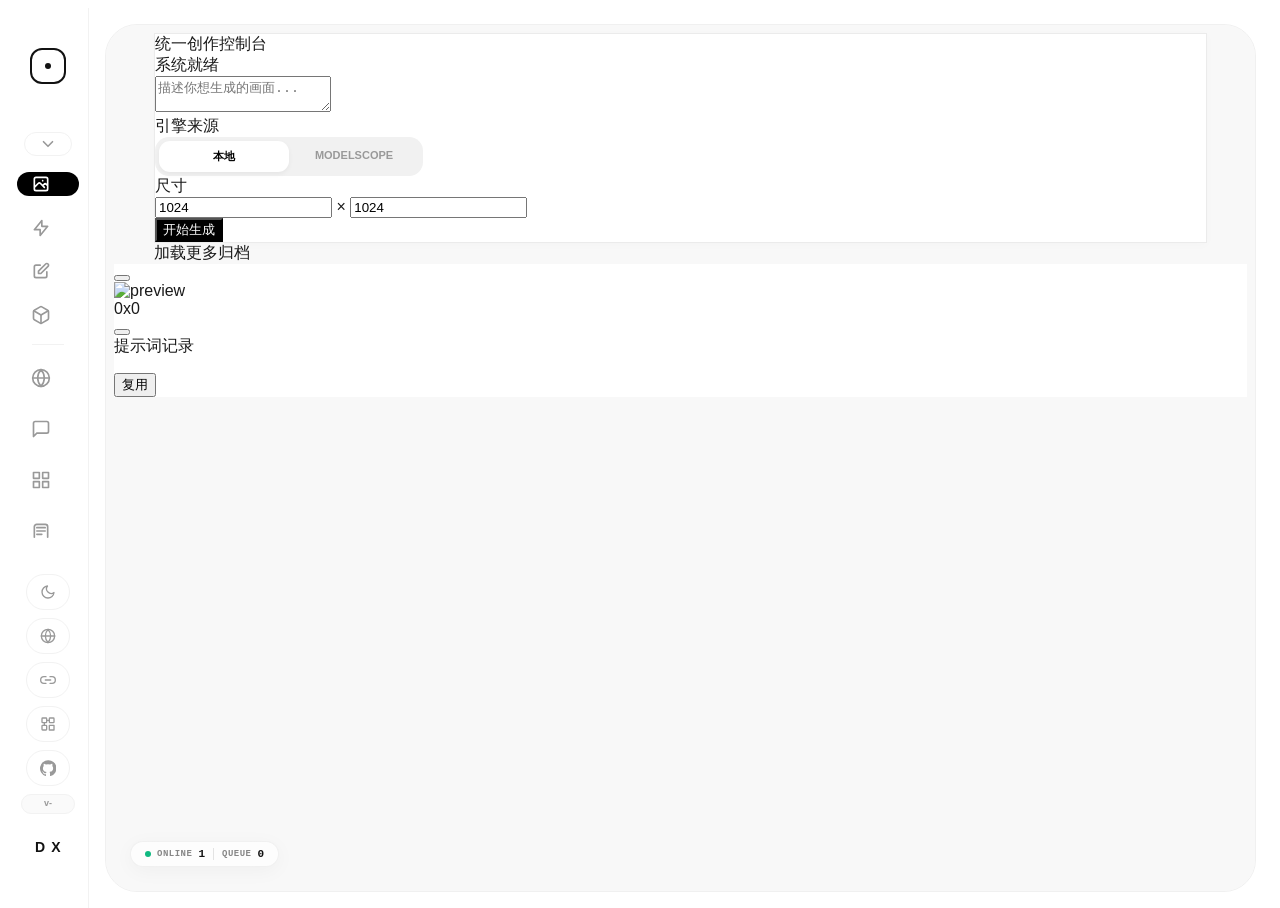
==== static/index.html @ 2bc16783 "fix: restore pkg launcher update merge content" ====
<!DOCTYPE html>
<html lang="zh-CN">

<head>
    <meta charset="UTF-8">
    <meta name="viewport" content="width=device-width, initial-scale=1.0">
    <link rel="icon" href="/static/images/logo.png" type="image/png">
    <title>AI Studio</title>
    <style>
        html.studio-route-booting body {
            visibility: hidden !important;
        }
    </style>
    <script>
        (function(){
            try {
                var theme = localStorage.getItem('studio_theme') || localStorage.getItem('canvas_theme') || 'light';
                if(theme === 'dark') {
                    document.documentElement.classList.add('studio-theme-dark');
                    document.documentElement.classList.add('theme-dark');
                }
                document.documentElement.classList.add('studio-route-booting');
            } catch(e) {}
        })();
    </script>
    <script src="/static/vendor/js/tailwindcss-cdn.js?v=2026.06.04.1779672342"></script>
    <script src="/static/js/theme.js?v=2026.06.04.1780456238"></script>
    <script src="/static/js/i18n.js?v=2026.06.04.1780481181"></script>
    <style>
        @import url('/static/vendor/css/fonts.css?v=2026.06.04.1779672342');

        /* 本地 Tailwind 工具类兜底：CDN 慢/未就绪时也能立刻给图标尺寸，避免首屏左侧栏空白 */
        .w-1\.5 { width: 0.375rem; }
        .h-1\.5 { height: 0.375rem; }
        .w-4 { width: 1rem; }
        .h-4 { height: 1rem; }
        .w-5 { width: 1.25rem; }
        .h-5 { height: 1.25rem; }
        .flex-shrink-0 { flex-shrink: 0; }
        .rounded-full { border-radius: 9999px; }
        .mb-12 { margin-bottom: 3rem; }
        .transition-colors { transition-property: color, background-color, border-color, fill, stroke; transition-duration: 150ms; transition-timing-function: cubic-bezier(0.4, 0, 0.2, 1); }
        .animate-pulse { animation: studio-pulse 2s cubic-bezier(0.4, 0, 0.6, 1) infinite; }
        @keyframes studio-pulse { 0%, 100% { opacity: 1; } 50% { opacity: .5; } }

        :root {
            --accent: #000000;
            --fluid-ease: cubic-bezier(0.3, 0, 0, 1);
            --bg: #ffffff;
            --sidebar-bg: #ffffff;
            --stage-bg: #fcfcfc;
            --border: #f2f2f2;
            --stage-border: #f0f0f0;
            --text: #121212;
            --muted: #999;
            --nav-hover-bg: #fafafa;
            --monitor-bg: rgba(255, 255, 255, 0.7);
            --monitor-border: rgba(0, 0, 0, 0.05);
            --monitor-shadow: rgba(0, 0, 0, 0.04);
            --divider: rgba(0, 0, 0, 0.1);
            --scrollbar: #d8d8d8;
            --scrollbar-hover: #c0c0c0;
            --author-name: #000;
            --social-icon: #ccc;
        }

        html.theme-dark,
        body.theme-dark {
            --bg: #0f141d;
            --sidebar-bg: #0f141d;
            --stage-bg: #111722;
            --border: #242d3b;
            --stage-border: #2a3444;
            --text: #e5e9f0;
            --muted: #8f9aab;
            --nav-hover-bg: #171d29;
            --monitor-bg: rgba(23, 29, 41, 0.82);
            --monitor-border: rgba(255, 255, 255, 0.08);
            --monitor-shadow: rgba(0, 0, 0, 0.3);
            --divider: rgba(255, 255, 255, 0.15);
            --scrollbar: #334155;
            --scrollbar-hover: #475569;
            --author-name: #e5e9f0;
            --social-icon: #64748b;
        }

        /* 极简滚动条 */
        html,
        body {
            overscroll-behavior: auto;
            height: 100%;
            overflow: hidden;
        }

        *::-webkit-scrollbar {
            width: 10px !important;
            height: 10px !important;
            background: transparent !important;
        }

        *::-webkit-scrollbar-track {
            background: transparent !important;
            border: none !important;
        }

        *::-webkit-scrollbar-thumb {
            background-color: var(--scrollbar) !important;
            border: 3px solid transparent !important;
            border-right-width: 3px !important;
            background-clip: padding-box !important;
            border-radius: 10px !important;
            min-height: 36px;
        }

        *::-webkit-scrollbar-thumb:hover {
            background-color: var(--scrollbar-hover) !important;
        }

        *::-webkit-scrollbar-corner {
            background: transparent !important;
        }

        * {
            scrollbar-width: thin !important;
            scrollbar-color: var(--scrollbar) transparent !important;
        }

        body {
            background: var(--bg);
            font-family: 'Space Grotesk', sans-serif;
            overflow: hidden;
            height: 100vh;
            color: var(--text);
            transition: background 0.3s, color 0.3s;
        }

        .app-shell {
            display: flex;
            width: 100%;
            height: 100vh;
            background: var(--bg);
            position: relative;
            transition: background 0.3s;
        }

        /* 侧边栏 */
        .sidebar {
            width: 80px;
            min-width: 80px;
            background: var(--sidebar-bg);
            display: flex;
            flex-direction: column;
            align-items: center;
            border-right: 1px solid var(--border);
            padding: 40px 0;
            transition: width 0.5s var(--fluid-ease) 0.5s, background 0.3s, border-color 0.3s;
            z-index: 50;
            overflow: hidden;
        }

        .sidebar:hover {
            width: 220px;
            transition-delay: 0s;
        }

        /* 首次加载时与 iframe 的 0.5s 淡入同步播放，避免侧栏"焊死"在原地造成视觉断层 */
        @keyframes sidebar-enter {
            from { opacity: 0; transform: translateX(-6px); }
            to { opacity: 1; transform: translateX(0); }
        }
        html:not(.studio-route-booting) .sidebar {
            animation: sidebar-enter 0.5s var(--fluid-ease);
        }

        .logo-ring {
            width: 36px;
            height: 36px;
            border: 2px solid var(--text);
            border-radius: 12px;
            background: transparent;
            padding: 0;
            color: var(--text);
            display: flex;
            align-items: center;
            justify-content: center;
            cursor: pointer;
            flex-shrink: 0;
            /* 仅保留 hover 真正会用到的属性过渡，避免 transition: all 因首屏属性补齐被意外触发 */
            transition: transform 0.6s var(--fluid-ease) 0.5s, border-radius 0.6s var(--fluid-ease) 0.5s, border-color 0.3s, background-color .18s, box-shadow .2s;
        }

        .sidebar:hover .logo-ring {
            transform: rotate(90deg);
            border-radius: 50%;
            transition-delay: 0s;
        }

        .logo-ring:hover,
        .logo-ring:focus-visible {
            background: var(--nav-hover-bg);
            border-color: var(--text);
            box-shadow: 0 0 0 4px rgba(148, 163, 184, .16), 0 10px 24px rgba(15, 23, 42, .08);
            outline: none;
        }

        .logo-ring:hover #logo-dot,
        .logo-ring:focus-visible #logo-dot {
            transform: scale(1.8);
        }

        .logo-ring:active {
            transform: scale(.94);
            transition-delay: 0s;
        }

        .sidebar:hover .logo-ring:active {
            transform: rotate(90deg) scale(.94);
        }

        #logo-dot {
            transition: transform .16s ease, background-color .16s ease, box-shadow .16s ease;
        }

        /* 导航项 */
        .nav-item {
            position: relative;
            width: 48px;
            height: 48px;
            margin: 10px 0;
            display: flex;
            align-items: center;
            justify-content: flex-start;
            border-radius: 18px;
            cursor: pointer;
            /* 只对 width 做带延迟的过渡（侧栏悬停展开效果）；background/color 不参与过渡，避免 active 切换时底色"流动" */
            transition: width 0.3s var(--fluid-ease) 0.5s;
            color: var(--muted);
            overflow: hidden;
            padding-left: 14px;
        }

        .sidebar:hover .nav-item {
            width: 190px;
            transition-delay: 0s;
        }

        .nav-item:hover {
            background: var(--nav-hover-bg);
            color: var(--text);
        }

        .nav-item.active {
            background: var(--accent);
            color: #fff;
        }

        html.theme-dark .nav-item.active,
        body.theme-dark .nav-item.active {
            background: #f1f5f9;
            color: #0f172a;
        }

        .nav-text {
            opacity: 0;
            margin-left: 16px;
            font-weight: 600;
            font-size: 14px;
            white-space: nowrap;
            transition: opacity 0.3s 0.5s;
        }

        .sidebar:hover .nav-text {
            opacity: 1;
            transition-delay: 0.1s;
        }

        .nav-fold-toggle {
            position: relative;
            width: 48px;
            height: 36px;
            margin: 0 0 6px;
            padding-left: 14px;
            border: 1px solid var(--border);
            border-radius: 16px;
            background: transparent;
            color: var(--muted);
            display: flex;
            align-items: center;
            justify-content: flex-start;
            cursor: pointer;
            overflow: hidden;
            transition: width 0.3s var(--fluid-ease) 0.5s, background-color 0.2s, color 0.2s, border-color 0.2s;
        }

        .sidebar:hover .nav-fold-toggle {
            width: 190px;
            transition-delay: 0s;
        }

        .nav-fold-toggle:hover {
            background: var(--nav-hover-bg);
            color: var(--text);
            border-color: var(--stage-border);
        }

        .nav-fold-icon {
            width: 18px;
            height: 18px;
            flex: 0 0 auto;
            transition: transform 0.25s var(--fluid-ease);
        }

        .nav-fold-toggle[aria-expanded="false"] .nav-fold-icon {
            transform: rotate(-90deg);
        }

        .nav-fold-group {
            width: 100%;
            max-height: 282px;
            opacity: 1;
            overflow: hidden;
            display: flex;
            flex-direction: column;
            align-items: center;
            transition: max-height 0.3s var(--fluid-ease), opacity 0.2s ease;
        }

        .nav-fold-group.is-collapsed {
            max-height: 0;
            opacity: 0;
            pointer-events: none;
        }

        .sidebar nav {
            width: 100%;
            min-height: 0;
            flex: 1 1 auto;
            overflow-y: auto;
            overflow-x: hidden;
            display: flex;
            flex-direction: column;
            align-items: center;
            padding: 0 0 6px;
            scrollbar-width: thin;
            scrollbar-color: rgba(148, 163, 184, .34) transparent;
        }

        .sidebar nav::-webkit-scrollbar { width: 4px; }
        .sidebar nav::-webkit-scrollbar-track { background: transparent; }
        .sidebar nav::-webkit-scrollbar-thumb {
            background: rgba(148, 163, 184, .34);
            border-radius: 999px;
        }

        /* 主舞台区 */
        .stage {
            flex: 1;
            background: var(--stage-bg);
            margin: 16px;
            border-radius: 32px;
            overflow: hidden;
            border: 1px solid var(--stage-border);
            position: relative;
            transition: background 0.3s, border-color 0.3s;
        }

        iframe {
            position: absolute;
            inset: 0;
            width: 100%;
            height: 100%;
            border: none;
            opacity: 0;
            transform: scale(1.02);
            filter: blur(4px);
            transition: all 0.5s var(--fluid-ease);
            pointer-events: none;
        }

        iframe.active {
            opacity: 1;
            transform: scale(1);
            filter: blur(0);
            pointer-events: auto;
        }

        /* 左下角监视器 */
        .nano-monitor {
            position: absolute;
            bottom: 24px;
            left: 24px;
            z-index: 100;
            display: flex;
            align-items: center;
            gap: 8px;
            background: var(--monitor-bg);
            backdrop-filter: blur(12px);
            padding: 6px 14px;
            border-radius: 16px;
            border: 1px solid var(--monitor-border);
            box-shadow: 0 4px 20px var(--monitor-shadow);
            font-family: monospace;
            transition: all 0.4s var(--fluid-ease);
        }

        .nano-monitor.is-busy {
            background: #000;
            color: #fff;
            border-color: rgba(255, 255, 255, 0.1);
            box-shadow: 0 8px 30px rgba(0, 0, 0, 0.2);
        }

        .stat-group {
            display: flex;
            align-items: center;
            gap: 6px;
            font-size: 11px;
            font-weight: 700;
            color: var(--text);
        }

        .nano-monitor.is-busy .stat-group {
            color: #fff;
        }

        .divider {
            width: 1px;
            height: 12px;
            background: var(--divider);
        }

        .is-busy .divider {
            background: rgba(255, 255, 255, 0.2);
        }

        .pulse-dot {
            width: 6px;
            height: 6px;
            border-radius: 50%;
            background: #10b981;
        }

        .spinner-nano {
            width: 10px;
            height: 10px;
            border: 2px solid rgba(255, 255, 255, 0.2);
            border-top-color: #fff;
            border-radius: 50%;
            animation: spin 0.8s linear infinite;
            display: none;
        }

        .is-busy .spinner-nano { display: block; }
        .is-busy .pulse-dot { display: none; }

        @keyframes spin {
            to { transform: rotate(360deg); }
        }

        .label-nano {
            text-transform: uppercase;
            letter-spacing: 0.5px;
            opacity: 0.5;
            font-size: 9px;
        }

        /* 作者组件 */
        .author-box {
            width: 100%;
            height: 60px;
            position: relative;
            display: flex;
            align-items: center;
            justify-content: center;
            overflow: hidden;
        }

        .dx-letter {
            position: absolute;
            font-size: 14px;
            font-weight: 800;
            color: var(--text);
            /* 只过渡 hover 时真正改的 transform/opacity，避免 all 触发延迟 */
            transition: transform 0.5s var(--fluid-ease) 0.4s, opacity 0.5s var(--fluid-ease) 0.4s;
            z-index: 10;
        }

        .letter-d { transform: translateX(-8px); }
        .letter-x { transform: translateX(8px); }

        .sidebar:hover .letter-d {
            transform: translateX(-120px);
            opacity: 0;
            transition-delay: 0s;
        }

        .sidebar:hover .letter-x {
            transform: translateX(120px);
            opacity: 0;
            transition-delay: 0s;
        }

        .author-content-wrap {
            display: flex;
            flex-direction: column;
            align-items: center;
            opacity: 0;
            transform: scale(0.9);
            transition: all 0.4s var(--fluid-ease) 0s;
            pointer-events: none;
        }

        .sidebar:hover .author-content-wrap {
            opacity: 1;
            transform: scale(1);
            transition-delay: 0.2s;
            pointer-events: auto;
        }

        .author-name-lite {
            font-size: 12px;
            font-weight: 700;
            margin-bottom: 8px;
            color: var(--author-name);
        }

        .social-row-lite { display: flex; gap: 12px; }

        .social-icon-lite {
            color: var(--social-icon);
            transition: color 0.2s, transform 0.2s;
        }

        .social-icon-lite:hover {
            color: var(--text);
            transform: translateY(-1px);
        }

        .side-actions {
            margin-top:12px;
            margin-bottom:12px;
            display:flex;
            flex-direction:column;
            align-items:center;
            gap:8px;
            width:100%;
            flex:0 0 auto;
        }

        .side-pill {
            width:44px;
            height:36px;
            border-radius:999px;
            background: transparent;
            border: 1px solid var(--border);
            color: var(--muted);
            display: flex;
            align-items: center;
            justify-content: center;
            cursor: pointer;
            /* 只过渡 hover/激活会改的属性，避免 all 触发延迟 */
            transition: width 0.3s var(--fluid-ease) 0.5s, gap 0.3s var(--fluid-ease) 0.5s, background-color 0.2s, color 0.2s, border-color 0.2s;
            flex-shrink: 0;
            overflow:hidden;
            gap:8px;
            position:relative;
        }

        .sidebar:hover .side-pill {
            width: 170px;
            transition-delay: 0s;
        }

        .side-pill:hover {
            background: var(--nav-hover-bg);
            color: var(--text);
            border-color: var(--stage-border);
        }

        .side-pill.active {
            background: var(--text);
            color: var(--bg);
            border-color: var(--text);
        }

        .side-pill.update-available {
            border-color:#22c55e;
            color:#16a34a;
            overflow:visible;
        }

        html.theme-dark .side-pill.update-available,
        body.theme-dark .side-pill.update-available {
            border-color:#86efac;
            color:#86efac;
        }

        .side-pill.update-available::after {
            content:"NEW";
            position:absolute;
            top:-7px;
            right:-9px;
            min-width:28px;
            height:16px;
            padding:0 5px;
            border-radius:999px;
            background:#22c55e;
            display:flex;
            align-items:center;
            justify-content:center;
            color:#fff;
            font-size:9px;
            font-weight:900;
            letter-spacing:.02em;
            box-shadow:0 6px 16px rgba(34,197,94,.28), 0 0 0 3px rgba(34,197,94,.12);
            pointer-events:none;
        }

        html.theme-dark .side-pill.update-available::after,
        body.theme-dark .side-pill.update-available::after {
            background:#4ade80;
            color:#052e16;
            box-shadow:0 6px 16px rgba(74,222,128,.22), 0 0 0 3px rgba(74,222,128,.12);
        }

        .side-pill svg { width: 16px; height: 16px; flex:0 0 auto; }
        .side-pill-text {
            opacity:0;
            max-width:0;
            font-size:12px;
            font-weight:800;
            letter-spacing:.02em;
            white-space:nowrap;
            overflow:hidden;
            transition: opacity 0.3s 0.5s, max-width 0.3s var(--fluid-ease) 0.5s;
        }
        .sidebar:hover .side-pill-text {
            opacity:1;
            max-width:120px;
            transition-delay:.15s;
        }
        /* 折叠态去除 gap，避免图标被推偏 */
        .side-pill { gap:0; }
        .sidebar:hover .side-pill { gap:8px; }

        .project-version-badge {
            width:44px;
            min-height:18px;
            padding:0 4px;
            border-radius:999px;
            border:1px solid var(--border);
            background:var(--nav-hover-bg);
            color:var(--muted);
            display:flex;
            align-items:center;
            justify-content:center;
            font-size:9px;
            font-weight:800;
            line-height:1;
            white-space:nowrap;
            overflow:hidden;
            cursor:pointer;
            transition:width 0.3s var(--fluid-ease) 0.5s, color .2s, border-color .2s, background-color .2s;
        }
        .project-version-badge:hover { color:var(--text); border-color:var(--accent, #6366f1); }
        .project-version-badge.checking { opacity:.6; animation:badge-pulse 1s ease-in-out infinite; }
        @keyframes badge-pulse { 0%,100%{opacity:.5;} 50%{opacity:1;} }

        .sidebar:hover .project-version-badge {
            width:170px;
            transition-delay:0s;
        }

        .project-version-full { display:none; }
        .sidebar:hover .project-version-compact { display:none; }
        .sidebar:hover .project-version-full { display:inline; }

        .update-now-btn {
            display:none;
            width:56px;
            min-height:24px;
            padding:0 7px;
            border-radius:999px;
            border:1px solid rgba(34,197,94,.35);
            background:rgba(34,197,94,.1);
            color:#16a34a;
            align-items:center;
            justify-content:center;
            gap:5px;
            font-size:9px;
            font-weight:900;
            overflow:hidden;
            transition:width 0.3s var(--fluid-ease) 0.5s, background-color .2s, color .2s, border-color .2s;
        }
        .update-now-btn.show { display:flex; }
        .sidebar:hover .update-now-btn { width:170px; transition-delay:0s; }
        .update-now-btn:hover { background:#16a34a; color:#fff; border-color:#16a34a; }
        .update-now-btn[disabled] { opacity:.7; cursor:wait; }
        .update-now-btn svg { display:none; width:14px; height:14px; flex:0 0 auto; }
        .sidebar:hover .update-now-btn svg { display:block; }
        .update-now-text {
            opacity:1;
            max-width:42px;
            white-space:nowrap;
            overflow:hidden;
            transition: opacity 0.3s 0.5s, max-width 0.3s var(--fluid-ease) 0.5s;
        }
        .update-action-prefix { display:none; }
        .update-version-full { display:none; }
        .sidebar:hover .update-version-compact { display:none; }
        .sidebar:hover .update-version-full { display:inline; }
        .sidebar:hover .update-action-prefix { display:inline; }
        .sidebar:hover .update-now-text { max-width:130px; transition-delay:.15s; }
        .update-now-btn.show + .project-version-badge { display:none; }
        html.theme-dark .update-now-btn,
        body.theme-dark .update-now-btn {
            border-color:rgba(134,239,172,.42);
            background:rgba(74,222,128,.12);
            color:#86efac;
        }
        html.theme-dark .update-now-btn:hover,
        body.theme-dark .update-now-btn:hover {
            background:#86efac;
            border-color:#86efac;
            color:#052e16;
        }

        @media (max-height: 760px) {
            .sidebar { padding: 18px 0 14px; }
            .logo-ring { margin-bottom: 16px !important; }
            .nav-item {
                height: 42px;
                margin: 5px 0;
                border-radius: 15px;
            }
            .nav-fold-toggle {
                height: 32px;
                margin-bottom: 4px;
                border-radius: 14px;
            }
            .nav-fold-group { max-height: 282px; }
            .side-actions {
                margin-top:8px;
                margin-bottom:0;
                gap:5px;
                padding-top:8px;
                border-top:1px solid var(--border);
            }
            .side-pill {
                height:30px;
                width:40px;
            }
            .project-version-badge { width:40px; min-height:16px; font-size:8px; }
            .update-now-btn.show { min-height:22px; width:48px; }
            .author-box { display:none; }
        }

        @media (max-height: 660px) {
            .sidebar { padding: 12px 0; }
            .logo-ring {
                width:32px;
                height:32px;
                border-radius:10px;
                margin-bottom:10px !important;
            }
            .nav-item {
                height:38px;
                margin:3px 0;
                border-radius:14px;
            }
            .nav-fold-toggle { height:30px; }
            .nav-fold-group { max-height: 252px; }
            .side-actions {
                gap:4px;
                padding-top:6px;
            }
            .side-pill {
                height:30px;
                width:38px;
            }
            .side-pill svg { width:15px; height:15px; }
            .project-version-badge,
            .update-now-btn.show { display:none; }
        }

        .studio-modal[hidden] {
            display:none !important;
        }

        .studio-modal {
            position:fixed;
            inset:0;
            z-index:500;
            display:flex;
            align-items:center;
            justify-content:center;
            padding:24px;
            background:rgba(15,23,42,.38);
            backdrop-filter:blur(10px);
        }

        .studio-modal-panel {
            width:min(560px, 100%);
            max-height:min(760px, calc(100vh - 48px));
            display:flex;
            flex-direction:column;
            overflow:hidden;
            border-radius:8px;
            border:1px solid rgba(15,23,42,.1);
            background:#fff;
            color:#111827;
            box-shadow:0 24px 70px rgba(15,23,42,.24);
        }

        .studio-modal-head {
            display:flex;
            align-items:flex-start;
            justify-content:space-between;
            gap:16px;
            padding:20px 20px 14px;
            border-bottom:1px solid #eef2f7;
        }

        .studio-modal-kicker {
            font-size:11px;
            font-weight:900;
            letter-spacing:.08em;
            color:#16a34a;
            text-transform:uppercase;
            margin-bottom:6px;
        }

        .studio-modal-title {
            font-size:20px;
            line-height:1.25;
            font-weight:900;
            margin:0;
            letter-spacing:0;
        }

        .studio-modal-close {
            width:32px;
            height:32px;
            border-radius:8px;
            border:1px solid #e5e7eb;
            background:#fff;
            color:#64748b;
            display:flex;
            align-items:center;
            justify-content:center;
            cursor:pointer;
            flex:0 0 auto;
        }

        .studio-modal-close:hover {
            color:#111827;
            border-color:#cbd5e1;
            background:#f8fafc;
        }

        .studio-modal-body {
            padding:18px 20px;
            overflow:auto;
        }

        .studio-modal-copy {
            margin:0 0 14px;
            color:#475569;
            font-size:13px;
            line-height:1.7;
        }

        .update-modal-summary {
            display:flex;
            align-items:flex-start;
            gap:10px;
            margin-top:16px;
            padding:12px;
            border:1px solid #e5e7eb;
            border-radius:8px;
            background:#f8fafc;
            color:#334155;
            font-size:12px;
            line-height:1.55;
        }

        .update-modal-summary strong {
            display:block;
            color:#111827;
            margin-bottom:2px;
            font-size:12px;
        }

        .update-modal-dot {
            width:9px;
            height:9px;
            margin-top:4px;
            border-radius:99px;
            background:#94a3b8;
            flex:0 0 auto;
        }

        .update-modal-summary.ok .update-modal-dot { background:#22c55e; }
        .update-modal-summary.warn .update-modal-dot { background:#f59e0b; }
        .update-modal-summary.fail .update-modal-dot { background:#ef4444; }

        /* 更新弹窗：双卡片需要更宽的面板，避免左右布局被裁剪 */
        #project-update-modal .studio-modal-panel { width:min(880px, 100%); max-height:min(840px, calc(100vh - 48px)); }
        .update-source-list { display:grid; grid-template-columns:1fr 1fr; gap:12px; margin-top:14px; align-items:stretch; }
        @media (max-width: 720px) { .update-source-list { grid-template-columns:1fr; } }
        .update-source-card { width:100%; min-width:0; border:1px solid #e5e7eb; border-radius:10px; background:#fff; color:#111827; text-align:left; padding:12px; display:flex; flex-direction:column; gap:10px; cursor:pointer; transition:border-color .16s ease, box-shadow .16s ease, transform .16s ease, background .16s ease; }
        .update-source-card:hover { transform:translateY(-1px); border-color:#cbd5e1; box-shadow:0 12px 28px rgba(15,23,42,.08); }
        .update-source-card.active { border-color:#16a34a; box-shadow:0 0 0 2px rgba(22,163,74,.20); background:#f0fdf4; }
        .update-source-head { display:flex; align-items:center; justify-content:space-between; gap:10px; }
        .update-source-title { min-width:0; display:flex; flex-direction:column; gap:4px; }
        .update-source-title strong { color:#111827; font-size:13px; line-height:1.2; font-weight:950; }
        .update-source-title span { color:#64748b; font-size:11px; line-height:1.35; font-weight:700; }
        .update-source-head-right { flex:0 0 auto; display:flex; align-items:center; gap:8px; }
        .update-source-check { display:none; flex:0 0 auto; width:22px; height:22px; border-radius:999px; background:#16a34a; color:#fff; align-items:center; justify-content:center; }
        .update-source-check svg { width:14px; height:14px; }
        .update-source-card.active .update-source-check { display:flex; }
        .update-source-badge { flex:0 0 auto; min-width:56px; height:24px; border-radius:999px; background:#f1f5f9; color:#64748b; display:flex; align-items:center; justify-content:center; padding:0 9px; font-size:10px; font-weight:900; }
        .update-source-badge.ok { background:#16a34a; color:#fff; }
        .update-source-badge.bad { background:#dc2626; color:#fff; }
        .connectivity-list { display:grid; gap:8px; min-width:0; }

        .connectivity-row {
            display:grid;
            grid-template-columns:12px minmax(0, 1fr) auto;
            align-items:center;
            gap:10px;
            min-height:42px;
            padding:9px 10px;
            border:1px solid #eef2f7;
            border-radius:8px;
            background:#fff;
        }
        .connectivity-row > div { min-width:0; }

        .connectivity-indicator {
            width:9px;
            height:9px;
            border-radius:99px;
            background:#94a3b8;
        }

        .connectivity-row.ok .connectivity-indicator { background:#22c55e; }
        .connectivity-row.fail .connectivity-indicator { background:#ef4444; }
        .connectivity-row.pending .connectivity-indicator {
            background:#94a3b8;
            animation: studio-pulse 1s ease-in-out infinite;
        }

        .connectivity-name {
            font-size:12px;
            font-weight:900;
            color:#111827;
            line-height:1.25;
        }

        .connectivity-url {
            margin-top:3px;
            max-width:100%;
            overflow:hidden;
            text-overflow:ellipsis;
            white-space:nowrap;
            font-size:10px;
            color:#94a3b8;
        }

        .connectivity-status {
            justify-self:end;
            font-size:11px;
            font-weight:900;
            color:#64748b;
            white-space:nowrap;
        }
        .connectivity-row.ok .connectivity-status { color:#16a34a; }
        .connectivity-row.fail .connectivity-status { color:#ef4444; }

        .connectivity-error {
            grid-column:2 / 4;
            margin-top:-4px;
            color:#ef4444;
            font-size:11px;
            line-height:1.45;
            word-break:break-word;
        }

        .studio-modal-actions {
            display:flex;
            justify-content:flex-end;
            gap:10px;
            padding:14px 20px 18px;
            border-top:1px solid #eef2f7;
            background:#fff;
        }

        .studio-modal-btn {
            min-height:36px;
            padding:0 14px;
            border-radius:8px;
            border:1px solid #e5e7eb;
            background:#fff;
            color:#334155;
            display:inline-flex;
            align-items:center;
            justify-content:center;
            gap:7px;
            font-size:12px;
            font-weight:900;
            cursor:pointer;
        }

        .studio-modal-btn svg {
            width:15px;
            height:15px;
            flex:0 0 auto;
        }

        .studio-modal-btn:hover {
            background:#f8fafc;
            border-color:#cbd5e1;
        }

        #connectivity-test-btn {
            border-color:rgba(37,99,235,.24);
            background:#eff6ff;
            color:#1d4ed8;
            transition:transform .16s ease, background-color .18s ease, border-color .18s ease, color .18s ease, box-shadow .18s ease;
        }

        #connectivity-test-btn:hover {
            transform:translateY(-1px);
            border-color:#2563eb;
            background:#2563eb;
            color:#fff;
            box-shadow:0 10px 22px rgba(37,99,235,.20);
        }

        #connectivity-test-btn:hover svg {
            transform:rotate(24deg);
        }

        #connectivity-test-btn:active {
            transform:translateY(0);
            box-shadow:0 5px 12px rgba(37,99,235,.16);
        }

        #connectivity-test-btn svg {
            transition:transform .18s ease;
        }

        .studio-modal-btn.primary {
            background:#111827;
            border-color:#111827;
            color:#fff;
        }

        .studio-modal-btn.primary:hover {
            background:#16a34a;
            border-color:#16a34a;
        }

        .studio-modal-btn[disabled] {
            opacity:.58;
            cursor:wait;
        }

        html.theme-dark .studio-modal,
        body.theme-dark .studio-modal {
            background:rgba(2,6,23,.56);
        }

        html.theme-dark .studio-modal-panel,
        body.theme-dark .studio-modal-panel,
        html.theme-dark .studio-modal-close,
        body.theme-dark .studio-modal-close,
        html.theme-dark .connectivity-row,
        body.theme-dark .connectivity-row,
        html.theme-dark .studio-modal-actions,
        body.theme-dark .studio-modal-actions,
        html.theme-dark .studio-modal-btn,
        body.theme-dark .studio-modal-btn {
            background:#111216;
            border-color:#25262b;
            color:#e8e8ea;
        }

        html.theme-dark .update-source-card,
        body.theme-dark .update-source-card {
            background:#111216;
            border-color:#25262b;
            color:#e8e8ea;
        }

        html.theme-dark .update-source-card.active,
        body.theme-dark .update-source-card.active {
            border-color:#22c55e;
            box-shadow:0 0 0 2px rgba(34,197,94,.35);
            background:rgba(34,197,94,.12);
        }

        html.theme-dark .studio-modal-head,
        body.theme-dark .studio-modal-head,
        html.theme-dark .studio-modal-actions,
        body.theme-dark .studio-modal-actions {
            border-color:#25262b;
        }

        html.theme-dark .studio-modal-copy,
        body.theme-dark .studio-modal-copy,
        html.theme-dark .connectivity-status,
        body.theme-dark .connectivity-status {
            color:#8f9aab;
        }

        html.theme-dark .update-modal-summary,
        body.theme-dark .update-modal-summary {
            background:#0c0d10;
            border-color:#25262b;
            color:#9aa6b8;
        }

        html.theme-dark .update-modal-summary strong,
        body.theme-dark .update-modal-summary strong,
        html.theme-dark .update-source-title strong,
        body.theme-dark .update-source-title strong,
        html.theme-dark .connectivity-name,
        body.theme-dark .connectivity-name {
            color:#e8e8ea;
        }

        html.theme-dark .update-source-title span,
        body.theme-dark .update-source-title span {
            color:#8f9aab;
        }

        html.theme-dark .studio-modal-btn.primary,
        body.theme-dark .studio-modal-btn.primary {
            background:#d8dee9;
            border-color:#d8dee9;
            color:#10141d;
        }

        html.theme-dark #connectivity-test-btn,
        body.theme-dark #connectivity-test-btn {
            background:rgba(96,165,250,.12);
            border-color:rgba(96,165,250,.34);
            color:#93c5fd;
        }

        html.theme-dark #connectivity-test-btn:hover,
        body.theme-dark #connectivity-test-btn:hover {
            background:#60a5fa;
            border-color:#60a5fa;
            color:#07111f;
            box-shadow:0 10px 24px rgba(96,165,250,.18);
        }

        html.theme-dark .studio-modal-btn.primary:hover,
        body.theme-dark .studio-modal-btn.primary:hover {
            background:#86efac;
            border-color:#86efac;
            color:#052e16;
        }

        @media (max-width: 640px) {
            .studio-modal {
                align-items:flex-end;
                padding:12px;
            }
            .studio-modal-panel {
                max-height:calc(100vh - 24px);
            }
            .studio-modal-actions {
                flex-wrap:wrap;
            }
            .studio-modal-btn {
                flex:1 1 130px;
            }
        }

        .sidebar.is-pinned {
            width: 220px;
            transition-delay: 0s;
        }
        .sidebar.is-pinned .logo-ring {
            transform: rotate(90deg);
            border-radius: 50%;
            transition-delay: 0s;
            background: var(--nav-hover-bg);
            color: var(--text);
            box-shadow: 0 0 0 4px rgba(148, 163, 184, .10);
        }
        .sidebar.is-pinned #logo-dot {
            background: var(--text) !important;
            transform: scale(1.35);
            box-shadow: 0 0 0 4px rgba(148, 163, 184, .16);
        }
        .sidebar.is-pinned .logo-ring:hover,
        .sidebar.is-pinned .logo-ring:focus-visible {
            box-shadow: 0 0 0 5px rgba(148, 163, 184, .14);
        }
        .sidebar.is-pinned .nav-item,
        .sidebar.is-pinned .nav-fold-toggle {
            width: 190px;
            transition-delay: 0s;
        }
        .sidebar.is-pinned .nav-text {
            opacity: 1;
            transition-delay: 0.1s;
        }
        .sidebar.is-pinned .letter-d {
            transform: translateX(-120px);
            opacity: 0;
            transition-delay: 0s;
        }
        .sidebar.is-pinned .letter-x {
            transform: translateX(120px);
            opacity: 0;
            transition-delay: 0s;
        }
        .sidebar.is-pinned .author-content-wrap {
            opacity: 1;
            transform: scale(1);
            transition-delay: 0.2s;
            pointer-events: auto;
        }
        .sidebar.is-pinned .side-pill {
            width: 170px;
            gap: 8px;
            transition-delay: 0s;
        }
        .sidebar.is-pinned .side-pill-text {
            opacity: 1;
            max-width: 120px;
            transition-delay: .15s;
        }
        .sidebar.is-pinned .project-version-badge,
        .sidebar.is-pinned .update-now-btn {
            width: 170px;
            transition-delay: 0s;
        }
        .sidebar.is-pinned .project-version-compact,
        .sidebar.is-pinned .update-version-compact {
            display: none;
        }
        .sidebar.is-pinned .project-version-full,
        .sidebar.is-pinned .update-version-full,
        .sidebar.is-pinned .update-action-prefix {
            display: inline;
        }
        .sidebar.is-pinned .update-now-btn svg {
            display: block;
        }
        .sidebar.is-pinned .update-now-text {
            max-width: 130px;
            transition-delay: .15s;
        }

        .sidebar.is-collapsing:hover {
            width: 80px;
        }
        .sidebar.is-collapsing:hover .logo-ring {
            transform: none;
            border-radius: 12px;
            background: transparent;
        }
        .sidebar.is-collapsing:hover .nav-item,
        .sidebar.is-collapsing:hover .nav-fold-toggle {
            width: 48px;
        }
        .sidebar.is-collapsing:hover .nav-text {
            opacity: 0;
        }
        .sidebar.is-collapsing:hover .letter-d {
            transform: translateX(-8px);
            opacity: 1;
        }
        .sidebar.is-collapsing:hover .letter-x {
            transform: translateX(8px);
            opacity: 1;
        }
        .sidebar.is-collapsing:hover .author-content-wrap {
            opacity: 0;
            transform: scale(0.9);
            pointer-events: none;
        }
        .sidebar.is-collapsing:hover .side-pill {
            width: 44px;
            gap: 0;
        }
        .sidebar.is-collapsing:hover .side-pill-text {
            opacity: 0;
            max-width: 0;
        }
        .sidebar.is-collapsing:hover .project-version-badge {
            width: 44px;
        }
        .sidebar.is-collapsing:hover .project-version-compact,
        .sidebar.is-collapsing:hover .update-version-compact {
            display: inline;
        }
        .sidebar.is-collapsing:hover .project-version-full,
        .sidebar.is-collapsing:hover .update-version-full,
        .sidebar.is-collapsing:hover .update-action-prefix {
            display: none;
        }
        .sidebar.is-collapsing:hover .update-now-btn {
            width: 56px;
        }
        .sidebar.is-collapsing:hover .update-now-btn svg {
            display: none;
        }
        .sidebar.is-collapsing:hover .update-now-text {
            max-width: 42px;
        }
    </style>
</head>

<body>

    <div class="app-shell">
        <aside class="sidebar" id="studioSidebar">
            <button class="logo-ring mb-12" id="sidebarLogoToggle" type="button" onclick="toggleSidebarPinned(event)" aria-pressed="false" title="固定导航栏">
                <div class="w-1.5 h-1.5 rounded-full transition-colors" id="logo-dot" style="background:var(--text)"></div>
            </button>

            <nav>
                <button class="nav-fold-toggle" id="local-nav-toggle" type="button" onclick="toggleLocalNav()" aria-expanded="true" title="折叠本地功能">
                    <svg class="nav-fold-icon" fill="none" stroke="currentColor" viewBox="0 0 24 24" stroke-width="2.2" stroke-linecap="round" stroke-linejoin="round" aria-hidden="true">
                        <polyline points="6 9 12 15 18 9"></polyline>
                    </svg>
                    <span class="nav-text" data-i18n="nav.localTools">本地功能</span>
                </button>

                <div class="nav-fold-group" id="local-nav-group">
                    <div class="nav-item active" onclick="switchUI(this, 'zimage')">
                        <svg class="w-5 h-5 flex-shrink-0" fill="none" stroke="currentColor" viewBox="0 0 24 24">
                            <path d="M4 16l4.586-4.586a2 2 0 012.828 0L16 16m-2-2l1.587-1.587a2 2 0 012.828 0L20 14m-6-6h.01M6 20h12a2 2 0 002-2V6a2 2 0 00-2-2H6a2 2 0 00-2 2v12a2 2 0 002 2z" stroke-width="2" stroke-linecap="round" stroke-linejoin="round"></path>
                        </svg>
                        <span class="nav-text" data-i18n="nav.textToImage">文生图</span>
                    </div>
                    <div class="nav-item" onclick="switchUI(this, 'enhance')">
                        <svg class="w-5 h-5 flex-shrink-0" fill="none" stroke="currentColor" viewBox="0 0 24 24">
                            <path d="M13 10V3L4 14h7v7l9-11h-7z" stroke-width="2" stroke-linecap="round" stroke-linejoin="round"></path>
                        </svg>
                        <span class="nav-text" data-i18n="nav.enhance">细节增强</span>
                    </div>
                    <div class="nav-item" onclick="switchUI(this, 'klein')">
                        <svg class="w-5 h-5 flex-shrink-0" fill="none" stroke="currentColor" viewBox="0 0 24 24">
                            <path d="M11 5H6a2 2 0 00-2 2v11a2 2 0 002 2h11a2 2 0 002-2v-5m-1.414-9.414a2 2 0 112.828 2.828L11.828 15H9v-2.828l8.586-8.586z" stroke-width="2" stroke-linecap="round" stroke-linejoin="round"></path>
                        </svg>
                        <span class="nav-text" data-i18n="nav.imageEdit">图片编辑</span>
                    </div>
                    <div class="nav-item" onclick="switchUI(this, 'angle')">
                        <svg class="w-5 h-5 flex-shrink-0" fill="none" stroke="currentColor" viewBox="0 0 24 24" stroke-width="2" stroke-linecap="round" stroke-linejoin="round">
                            <path d="M21 16V8a2 2 0 0 0-1-1.73l-7-4a2 2 0 0 0-2 0l-7 4A2 2 0 0 0 3 8v8a2 2 0 0 0 1 1.73l7 4a2 2 0 0 0 2 0l7-4A2 2 0 0 0 21 16z"></path>
                            <polyline points="3.27 6.96 12 12.01 20.73 6.96"></polyline>
                            <line x1="12" y1="22.08" x2="12" y2="12"></line>
                        </svg>
                        <span class="nav-text" data-i18n="nav.angle">角度控制</span>
                    </div>
                </div>

                <!-- 分隔线 -->
                <div style="width:32px;height:1px;background:var(--border);margin:8px auto;transition:background 0.3s;"></div>

                <div class="nav-item" onclick="switchUI(this, 'online')">
                    <svg class="w-5 h-5 flex-shrink-0" fill="none" stroke="currentColor" viewBox="0 0 24 24" stroke-width="2" stroke-linecap="round" stroke-linejoin="round">
                        <path d="M12 2a10 10 0 1 0 0 20A10 10 0 0 0 12 2z"></path>
                        <path d="M2 12h20M12 2a15.3 15.3 0 0 1 4 10 15.3 15.3 0 0 1-4 10 15.3 15.3 0 0 1-4-10 15.3 15.3 0 0 1 4-10z"></path>
                    </svg>
                    <span class="nav-text" data-i18n="nav.online">在线生图</span>
                </div>
                <div class="nav-item" onclick="switchUI(this, 'gpt-chat')">
                    <svg class="w-5 h-5 flex-shrink-0" fill="none" stroke="currentColor" viewBox="0 0 24 24" stroke-width="2" stroke-linecap="round" stroke-linejoin="round">
                        <path d="M21 15a2 2 0 0 1-2 2H7l-4 4V5a2 2 0 0 1 2-2h14a2 2 0 0 1 2 2z"></path>
                    </svg>
                    <span class="nav-text" data-i18n="nav.gpt">GPT 对话</span>
                </div>
                <div class="nav-item" onclick="switchUI(this, 'canvas')">
                    <svg class="w-5 h-5 flex-shrink-0" fill="none" stroke="currentColor" viewBox="0 0 24 24" stroke-width="2" stroke-linecap="round" stroke-linejoin="round">
                        <rect x="3" y="3" width="7" height="7"></rect>
                        <rect x="14" y="3" width="7" height="7"></rect>
                        <rect x="14" y="14" width="7" height="7"></rect>
                        <rect x="3" y="14" width="7" height="7"></rect>
                    </svg>
                    <span class="nav-text" data-i18n="nav.canvas">无限画布</span>
                </div>
                <div class="nav-item" onclick="switchUI(this, 'asset-manager')">
                    <svg class="w-5 h-5 flex-shrink-0" fill="none" stroke="currentColor" viewBox="0 0 24 24" stroke-width="2" stroke-linecap="round" stroke-linejoin="round">
                        <path d="M4 19.5V6.8A2.8 2.8 0 0 1 6.8 4h10.4A2.8 2.8 0 0 1 20 6.8v12.7"></path>
                        <path d="M7 8h10"></path>
                        <path d="M7 12h10"></path>
                        <path d="M7 16h6"></path>
                    </svg>
                    <span class="nav-text" data-i18n="nav.assetManager">素材库</span>
                </div>
            </nav>

            <div class="side-actions">
                <button class="side-pill" onclick="toggleTheme()" id="theme-toggle-btn" type="button" title="切换夜间模式">
                    <svg id="icon-moon" fill="none" stroke="currentColor" viewBox="0 0 24 24" stroke-width="2" stroke-linecap="round" stroke-linejoin="round">
                        <path d="M21 12.79A9 9 0 1 1 11.21 3 7 7 0 0 0 21 12.79z"></path>
                    </svg>
                    <svg id="icon-sun" style="display:none" fill="none" stroke="currentColor" viewBox="0 0 24 24" stroke-width="2" stroke-linecap="round" stroke-linejoin="round">
                        <circle cx="12" cy="12" r="5"></circle>
                        <line x1="12" y1="1" x2="12" y2="3"></line>
                        <line x1="12" y1="21" x2="12" y2="23"></line>
                        <line x1="4.22" y1="4.22" x2="5.64" y2="5.64"></line>
                        <line x1="18.36" y1="18.36" x2="19.78" y2="19.78"></line>
                        <line x1="1" y1="12" x2="3" y2="12"></line>
                        <line x1="21" y1="12" x2="23" y2="12"></line>
                        <line x1="4.22" y1="19.78" x2="5.64" y2="18.36"></line>
                        <line x1="18.36" y1="5.64" x2="19.78" y2="4.22"></line>
                    </svg>
                    <span class="side-pill-text" data-i18n="common.darkMode">黑夜模式</span>
                </button>
                <button class="side-pill" onclick="toggleLanguage()" id="lang-toggle-btn" type="button" title="Language">
                    <svg fill="none" stroke="currentColor" viewBox="0 0 24 24" stroke-width="2" stroke-linecap="round" stroke-linejoin="round">
                        <circle cx="12" cy="12" r="10"></circle>
                        <path d="M2 12h20"></path>
                        <path d="M12 2a15.3 15.3 0 0 1 4 10 15.3 15.3 0 0 1-4 10 15.3 15.3 0 0 1-4-10 15.3 15.3 0 0 1 4-10z"></path>
                    </svg>
                    <span class="side-pill-text" data-i18n="common.language">中文</span>
                </button>
                <button class="side-pill" onclick="switchUI(this, 'api-settings')" type="button" title="API 设置">
                    <svg fill="none" stroke="currentColor" viewBox="0 0 24 24" stroke-width="2" stroke-linecap="round" stroke-linejoin="round">
                        <path d="M15 7h3a5 5 0 0 1 0 10h-3"></path>
                        <path d="M9 17H6A5 5 0 0 1 6 7h3"></path>
                        <line x1="8" y1="12" x2="16" y2="12"></line>
                    </svg>
                    <span class="side-pill-text" data-i18n="common.apiSettings">API 设置</span>
                </button>
                <button class="side-pill" onclick="switchUI(this, 'comfyui-settings')" type="button" title="工作流设置">
                    <svg fill="none" stroke="currentColor" viewBox="0 0 24 24" stroke-width="2" stroke-linecap="round" stroke-linejoin="round">
                        <rect x="3" y="3" width="7" height="7" rx="1"></rect>
                        <rect x="14" y="3" width="7" height="7" rx="1"></rect>
                        <rect x="3" y="14" width="7" height="7" rx="1"></rect>
                        <path d="M14 14h7v7h-7z"></path>
                        <line x1="10" y1="6.5" x2="14" y2="6.5"></line>
                        <line x1="6.5" y1="10" x2="6.5" y2="14"></line>
                    </svg>
                    <span class="side-pill-text" data-i18n="common.comfyuiSettings">工作流设置</span>
                </button>
                <button id="github-entry-btn" class="side-pill" onclick="openProjectPage()" type="button" title="GitHub">
                    <svg fill="currentColor" stroke="none" viewBox="0 0 24 24" aria-hidden="true">
                        <path d="M12 .5a12 12 0 0 0-3.79 23.39c.6.11.82-.26.82-.58v-2.05c-3.34.73-4.04-1.42-4.04-1.42-.55-1.39-1.34-1.76-1.34-1.76-1.09-.75.08-.74.08-.74 1.21.09 1.85 1.25 1.85 1.25 1.07 1.83 2.81 1.3 3.5.99.11-.78.42-1.3.76-1.6-2.67-.3-5.47-1.33-5.47-5.93 0-1.31.47-2.38 1.24-3.22-.12-.3-.54-1.53.12-3.18 0 0 1.01-.32 3.3 1.23a11.45 11.45 0 0 1 6.01 0c2.29-1.55 3.3-1.23 3.3-1.23.66 1.65.24 2.88.12 3.18.77.84 1.24 1.91 1.24 3.22 0 4.61-2.81 5.63-5.49 5.93.43.37.81 1.1.81 2.22v3.29c0 .32.22.69.83.57A12 12 0 0 0 12 .5Z"></path>
                    </svg>
                    <span class="side-pill-text" data-i18n="common.project">项目主页</span>
                </button>
                <button id="update-now-btn" class="update-now-btn" onclick="runProjectUpdate()" type="button" title="一键更新">
                    <svg fill="none" stroke="currentColor" viewBox="0 0 24 24" stroke-width="2.2" stroke-linecap="round" stroke-linejoin="round" aria-hidden="true">
                        <path d="M21 12a9 9 0 1 1-2.64-6.36"></path>
                        <path d="M21 3v6h-6"></path>
                    </svg>
                    <span id="update-now-text" class="update-now-text" data-i18n="update.oneClick">一键更新</span>
                </button>
                <div id="project-version-badge" class="project-version-badge" title="点击检测更新" role="button" tabindex="0" onclick="checkForUpdates(true)" onkeydown="if(event.key==='Enter'||event.key===' '){event.preventDefault();checkForUpdates(true);}">v-</div>
            </div>

            <div class="author-box">
                <span class="dx-letter letter-d">D</span>
                <span class="dx-letter letter-x">X</span>

                <div class="author-content-wrap">
                    <div class="author-name-lite">wuli大雄</div>
                    <div class="social-row-lite">
                        <a href="https://space.bilibili.com/78652351" target="_blank" class="social-icon-lite">
                            <svg class="w-4 h-4" fill="currentColor" viewBox="0 0 24 24">
                                <path d="M17.813 4.653h-.854L15.66 3.053a1.147 1.147 0 00-1.63 0l-1.3 1.6h-1.46L9.97 3.053a1.147 1.147 0 00-1.63 0L7.043 4.653h-.854a3.946 3.946 0 00-3.93 3.934v8.117a3.946 3.946 0 003.93 3.934h11.624a3.946 3.946 0 003.93-3.934V8.587a3.946 3.946 0 00-3.93-3.934zM7.152 13.9a1.465 1.465 0 111.47-1.462 1.465 1.465 0 01-1.47 1.462zm7.696 0a1.465 1.465 0 111.47-1.462 1.465 1.465 0 01-1.47 1.462z" />
                            </svg>
                        </a>
                        <a href="https://www.xiaohongshu.com/user/profile/6433c34c000000001a023538" target="_blank" class="social-icon-lite">
                            <svg class="w-4 h-4" fill="currentColor" viewBox="0 0 24 24">
                                <path d="M12 2C6.48 2 2 6.48 2 12s4.48 10 10 10 10-4.48 10-10S17.52 2 12 2zm-1 14.5v-9l6 4.5-6 4.5z" />
                            </svg>
                        </a>
                        <a href="https://www.youtube.com/@%E5%A4%A7%E9%9B%84dx" target="_blank" class="social-icon-lite">
                            <svg class="w-4 h-4" fill="currentColor" viewBox="0 0 24 24">
                                <path d="M23.498 6.186a3.016 3.016 0 00-2.122-2.136C19.505 3.545 12 3.545 12 3.545s-7.505 0-9.377.505A3.017 3.017 0 00.502 6.186C0 8.07 0 12 0 12s0 3.93.502 5.814a3.016 3.016 0 002.122 2.136c1.871.505 9.376.505 9.376.505s7.505 0 9.377-.505a3.015 3.015 0 002.122-2.136C24 15.93 24 12 24 12s0-3.93-.502-5.814zM9.545 15.568V8.432L15.818 12l-6.273 3.568z" />
                            </svg>
                        </a>
                        <a href="https://x.com/dx8152?s=21" target="_blank" class="social-icon-lite">
                            <svg class="w-4 h-4" fill="currentColor" viewBox="0 0 24 24">
                                <path d="M18.244 2.25h3.308l-7.227 8.26 8.502 11.24H16.17l-5.214-6.817L4.99 21.75H1.68l7.73-8.835L1.254 2.25H8.08l4.713 6.231zm-1.161 17.52h1.833L7.084 4.126H5.117z" />
                            </svg>
                        </a>
                    </div>
                </div>
            </div>
        </aside>
        <script>
            /* 在侧栏 DOM 解析完后立即把 active 类移到当前页对应的入口，避免首屏先在文生图上闪一下 */
            (function(){
                try {
                    var pageId = localStorage.getItem('studio_active_page');
                    if(pageId && pageId !== 'zimage') {
                        document.querySelectorAll('.nav-item.active, .side-pill.active').forEach(function(n){
                            n.classList.remove('active');
                        });
                        var target = document.querySelector('[onclick*="\'' + pageId + '\'"]');
                        if(target) target.classList.add('active');
                    }
                } catch(e) {}
            })();
        </script>

        <main class="stage">
            <iframe id="frame-zimage" data-src="/static/zimage.html?v=2026.06.04.1780655376" class="active" scrolling="yes"></iframe>
            <iframe id="frame-enhance" data-src="/static/enhance.html?v=2026.06.04.1780655376" scrolling="yes"></iframe>
            <iframe id="frame-klein" data-src="/static/klein.html?v=2026.06.04.1780655376" scrolling="yes"></iframe>
            <iframe id="frame-angle" data-src="/static/angle.html?v=2026.06.04.1780655376" scrolling="yes"></iframe>
            <iframe id="frame-online" data-src="/static/online.html?v=2026.06.04.1780655376" scrolling="yes"></iframe>
            <iframe id="frame-gpt-chat" data-src="/static/gpt-chat.html?v=2026.06.04.1780655376" scrolling="yes"></iframe>
            <iframe id="frame-canvas" data-src="/static/canvas.html?v=2026.06.04.1780657265" scrolling="yes"></iframe>
            <iframe id="frame-asset-manager" data-src="/static/asset-manager.html?v=2026.06.04.1780655376" scrolling="yes"></iframe>
            <iframe id="frame-api-settings" data-src="/static/api-settings.html?v=2026.06.04.1780655376" scrolling="yes"></iframe>
            <iframe id="frame-comfyui-settings" data-src="/static/comfyui-settings.html?v=2026.06.04.1780655376" scrolling="yes"></iframe>

            <div class="nano-monitor" id="nano-monitor">
                <div class="stat-group">
                    <div class="pulse-dot animate-pulse"></div>
                    <div class="spinner-nano"></div>
                    <span class="label-nano">ONLINE</span>
                    <span id="online-val">1</span>
                </div>
                <div class="divider"></div>
                <div class="stat-group">
                    <span class="label-nano">QUEUE</span>
                    <span id="queue-val">0</span>
                </div>
            </div>
        </main>
    </div>

    <div id="project-update-modal" class="studio-modal" hidden role="dialog" aria-modal="true" aria-labelledby="project-update-title">
        <div class="studio-modal-panel">
            <div class="studio-modal-head">
                <div>
                    <div class="studio-modal-kicker" data-i18n="update.available">发现更新</div>
                    <h2 id="project-update-title" class="studio-modal-title">一键更新</h2>
                </div>
                <button class="studio-modal-close" type="button" onclick="closeProjectUpdateModal()" title="关闭" aria-label="关闭">
                    <svg fill="none" stroke="currentColor" viewBox="0 0 24 24" stroke-width="2.2" stroke-linecap="round" stroke-linejoin="round" aria-hidden="true">
                        <line x1="18" y1="6" x2="6" y2="18"></line>
                        <line x1="6" y1="6" x2="18" y2="18"></line>
                    </svg>
                </button>
            </div>
            <div class="studio-modal-body">
                <p id="project-update-copy" class="studio-modal-copy"></p>
                <div id="update-source-list" class="update-source-list">
                    <button id="update-source-github" class="update-source-card" type="button" data-update-source="github" onclick="setUpdateSource('github')">
                        <div class="update-source-head">
                            <div class="update-source-title">
                                <strong>GitHub 下载源</strong>
                                <span>GitHub API / raw 文件 / GitHub 网页，Google 仅作外网参考。</span>
                            </div>
                            <div class="update-source-head-right">
                                <span class="update-source-check" aria-hidden="true">
                                    <svg viewBox="0 0 24 24" fill="none" stroke="currentColor" stroke-width="3" stroke-linecap="round" stroke-linejoin="round"><polyline points="20 6 9 17 4 12"></polyline></svg>
                                </span>
                                <span class="update-source-badge">待测试</span>
                            </div>
                        </div>
                        <div class="connectivity-list" data-connectivity-source="github"></div>
                    </button>
                    <button id="update-source-modelscope" class="update-source-card" type="button" data-update-source="modelscope" onclick="setUpdateSource('modelscope')">
                        <div class="update-source-head">
                            <div class="update-source-title">
                                <strong>ModelScope 下载源</strong>
                                <span>ModelScope 空间与版本文件，适合国内网络。</span>
                            </div>
                            <div class="update-source-head-right">
                                <span class="update-source-check" aria-hidden="true">
                                    <svg viewBox="0 0 24 24" fill="none" stroke="currentColor" stroke-width="3" stroke-linecap="round" stroke-linejoin="round"><polyline points="20 6 9 17 4 12"></polyline></svg>
                                </span>
                                <span class="update-source-badge">待测试</span>
                            </div>
                        </div>
                        <div class="connectivity-list" data-connectivity-source="modelscope"></div>
                    </button>
                </div>
                <div id="project-update-summary" class="update-modal-summary warn">
                    <span class="update-modal-dot" aria-hidden="true"></span>
                    <div>
                        <strong id="project-update-summary-title">建议先测试连通性</strong>
                        <span id="project-update-summary-text"></span>
                    </div>
                </div>
            </div>
            <div class="studio-modal-actions">
                <button id="connectivity-test-btn" class="studio-modal-btn" type="button" onclick="runUpdateConnectivityTest()">
                    <svg fill="none" stroke="currentColor" viewBox="0 0 24 24" stroke-width="2.2" stroke-linecap="round" stroke-linejoin="round" aria-hidden="true">
                        <path d="M21 12a9 9 0 1 1-2.64-6.36"></path>
                        <path d="M21 3v6h-6"></path>
                    </svg>
                    <span id="connectivity-test-text">测试连通性</span>
                </button>
                <button class="studio-modal-btn" type="button" onclick="closeProjectUpdateModal()">
                    <span id="project-update-cancel-text">取消</span>
                </button>
                <button id="project-update-confirm-btn" class="studio-modal-btn primary" type="button" onclick="confirmProjectUpdate()">
                    <svg fill="none" stroke="currentColor" viewBox="0 0 24 24" stroke-width="2.2" stroke-linecap="round" stroke-linejoin="round" aria-hidden="true">
                        <path d="M21 12a9 9 0 1 1-2.64-6.36"></path>
                        <path d="M21 3v6h-6"></path>
                    </svg>
                    <span id="project-update-confirm-text">开始更新</span>
                </button>
            </div>
        </div>
    </div>

    <script>
        function generateUUID() {
            if (typeof crypto !== 'undefined' && crypto.randomUUID) {
                try { return crypto.randomUUID(); } catch (e) { }
            }
            return 'xxxxxxxx-xxxx-4xxx-yxxx-xxxxxxxxxxxx'.replace(/[xy]/g, function (c) {
                var r = Math.random() * 16 | 0, v = c == 'x' ? r : (r & 0x3 | 0x8);
                return v.toString(16);
            });
        }
        const CID = localStorage.getItem("client_id") || generateUUID();
        localStorage.setItem("client_id", CID);
        const ACTIVE_PAGE_KEY = 'studio_active_page';
        const LOCAL_NAV_COLLAPSED_KEY = 'studio_local_nav_collapsed';
        const SIDEBAR_PINNED_KEY = 'studio_sidebar_pinned';
        const DEFAULT_PAGE_ID = 'zimage';
        const PAGE_IDS = ['zimage','enhance','klein','angle','online','gpt-chat','canvas','asset-manager','api-settings','comfyui-settings'];
        const LOCAL_PAGE_IDS = ['zimage','enhance','klein','angle'];
        const PROJECT_URL = 'https://github.com/hero8152/Infinite-Canvas';
        let appInfo = { version:'', repo_url:PROJECT_URL, version_url:'https://raw.githubusercontent.com/hero8152/Infinite-Canvas/main/VERSION' };
        let updateConnectivityResult = null;
        let projectUpdateRunning = false;
        let updateCheckInFlight = false;
        let launcherUpdateRecheckTimer = 0;
        let launcherUpdateRecheckCount = 0;
        const LAUNCHER_UPDATE_RECHECK_LIMIT = 3;
        const LAUNCHER_UPDATE_RECHECK_INTERVAL_MS = 1200;
        let projectUpdateAbort = null;  // 当前更新请求的 AbortController，便于用户中途取消
        let updateSource = localStorage.getItem('studio_update_source') || 'github';

        function setSidebarPinned(pinned, options = {}) {
            const sidebar = document.getElementById('studioSidebar');
            const logo = document.getElementById('sidebarLogoToggle');
            if(!sidebar) return;
            sidebar.classList.toggle('is-pinned', pinned);
            if(!pinned) {
                sidebar.classList.add('is-collapsing');
                window.setTimeout(() => sidebar.classList.remove('is-collapsing'), 360);
            } else {
                sidebar.classList.remove('is-collapsing');
            }
            if(logo) {
                logo.setAttribute('aria-pressed', pinned ? 'true' : 'false');
                logo.title = pinned ? '收起导航栏' : '固定导航栏';
            }
            if(!options.skipRemember) localStorage.setItem(SIDEBAR_PINNED_KEY, pinned ? '1' : '0');
        }

        function toggleSidebarPinned(event) {
            event?.preventDefault?.();
            event?.stopPropagation?.();
            const sidebar = document.getElementById('studioSidebar');
            setSidebarPinned(!sidebar?.classList.contains('is-pinned'));
        }

        function restoreSidebarPinned() {
            setSidebarPinned(localStorage.getItem(SIDEBAR_PINNED_KEY) === '1', { skipRemember:true });
        }

        function setLocalNavCollapsed(collapsed, options = {}) {
            const group = document.getElementById('local-nav-group');
            const toggle = document.getElementById('local-nav-toggle');
            if(group) group.classList.toggle('is-collapsed', collapsed);
            if(toggle) {
                toggle.setAttribute('aria-expanded', collapsed ? 'false' : 'true');
                toggle.title = collapsed ? '展开本地功能' : '折叠本地功能';
            }
            if(!options.skipRemember) localStorage.setItem(LOCAL_NAV_COLLAPSED_KEY, collapsed ? '1' : '0');
        }

        function toggleLocalNav() {
            const group = document.getElementById('local-nav-group');
            setLocalNavCollapsed(!group?.classList.contains('is-collapsed'));
        }

        function restoreLocalNav(id) {
            const savedCollapsed = localStorage.getItem(LOCAL_NAV_COLLAPSED_KEY) === '1';
            setLocalNavCollapsed(savedCollapsed && !LOCAL_PAGE_IDS.includes(id), { skipRemember:true });
        }

        function resetStudioRootScroll() {
            try {
                window.scrollTo(0, 0);
                document.documentElement.scrollTop = 0;
                document.body.scrollTop = 0;
            } catch(e) {}
        }

        function switchUI(el, id, options = {}) {
            resetStudioRootScroll();
            if(!PAGE_IDS.includes(id)) id = DEFAULT_PAGE_ID;
            document.querySelectorAll('.nav-item,.side-pill').forEach(n => n.classList.remove('active'));
            if(el) el.classList.add('active');
            document.querySelectorAll('iframe').forEach(f => f.classList.remove('active'));
            const target = document.getElementById('frame-' + id);
            target.classList.add('active');
            if (!target.src) target.src = target.dataset.src;
            if(!options.skipRemember) localStorage.setItem(ACTIVE_PAGE_KEY, id);
            // sync theme to newly activated iframe
            syncThemeToFrame(target);
            syncLanguageToFrame(target);
            if(LOCAL_PAGE_IDS.includes(id)) {
                setLocalNavCollapsed(false, { skipRemember:true });
            } else {
                setLocalNavCollapsed(localStorage.getItem(LOCAL_NAV_COLLAPSED_KEY) === '1', { skipRemember:true });
            }
            // 切换到画布时通知刷新工作流列表（防止在 comfyui-settings 修改后画布未及时更新）
            if (id === 'canvas' && target.src) {
                try { target.contentWindow?.postMessage({ type: 'canvas-focus' }, '*'); } catch(e) {}
            }
            resetStudioRootScroll();
        }

        function forwardStudioApiChange(data) {
            if(!data || !['providers-changed','workflows-changed','comfy-instances-changed'].includes(data.type)) return;
            document.querySelectorAll('iframe').forEach(iframe => {
                try {
                    if (iframe && iframe.contentWindow) iframe.contentWindow.postMessage(data, '*');
                } catch(e) {}
            });
        }

        window.addEventListener('message', event => {
            if (event.origin && event.origin !== location.origin) return;
            forwardStudioApiChange(event.data);
        });

        try {
            const studioApiChannel = new BroadcastChannel('studio-api');
            studioApiChannel.onmessage = event => forwardStudioApiChange(event.data);
        } catch(e) {}

        function restoreActivePage() {
            restoreSidebarPinned();
            const id = PAGE_IDS.includes(localStorage.getItem(ACTIVE_PAGE_KEY)) ? localStorage.getItem(ACTIVE_PAGE_KEY) : DEFAULT_PAGE_ID;
            restoreLocalNav(id);
            const trigger = document.querySelector(`[onclick*="'${id}'"],[onclick*='"${id}"']`);
            switchUI(trigger, id, { skipRemember:true });
            document.documentElement.classList.remove('studio-route-booting');
        }
        document.addEventListener('DOMContentLoaded', restoreActivePage, { once:true });

        async function syncStatus() {
            try {
                const res = await fetch(`/api/queue_status?client_id=${CID}`);
                const data = await res.json();
                const monitor = document.getElementById('nano-monitor');
                const queueVal = document.getElementById('queue-val');
                const logoDot = document.getElementById('logo-dot');
                const total = data.total || 0;
                const pos = data.position || 0;
                if (pos > 0) {
                    monitor.classList.add('is-busy');
                    queueVal.innerText = `${pos}/${total}`;
                    logoDot.style.backgroundColor = '#3b82f6';
                } else {
                    monitor.classList.remove('is-busy');
                    queueVal.innerText = total > 0 ? total : '0';
                    logoDot.style.backgroundColor = 'var(--text)';
                }
            } catch (e) { }
        }

        const host = window.location.host;
        if (host) {
            const protocol = location.protocol === 'https:' ? 'wss' : 'ws';
            const ws = new WebSocket(`${protocol}://${host}/ws/stats?client_id=${CID}`);
            ws.onmessage = (event) => {
                const data = JSON.parse(event.data);
                if (data.type === 'stats') {
                    document.getElementById('online-val').innerText = data.online_count;
                } else if (data.type === 'cloud_status') {
                    const iframe = document.querySelector('iframe.active');
                    if (iframe && iframe.contentWindow) {
                        iframe.contentWindow.postMessage(data, '*');
                    }
                } else if (data.type === 'canvas_updated') {
                    const iframe = document.querySelector('iframe.active');
                    if (iframe && iframe.contentWindow) {
                        iframe.contentWindow.postMessage(data, '*');
                    }
                } else if (data.type === 'asset_library_updated') {
                    document.querySelectorAll('iframe').forEach(iframe => {
                        if (iframe && iframe.contentWindow) iframe.contentWindow.postMessage(data, '*');
                    });
                }
            };
            setInterval(syncStatus, 2000);
        }

        // --- 夜间模式 ---

        function syncThemeToFrame(iframe) {
            const theme = (window.StudioTheme || {get: () => 'light'}).get();
            try {
                if (iframe && iframe.contentWindow) {
                    iframe.contentWindow.postMessage({ type: 'studio-theme', theme }, '*');
                }
            } catch (e) {}
        }

        function broadcastTheme(theme) {
            if (window.StudioTheme) {
                window.StudioTheme.set(theme);
            }
            document.querySelectorAll('iframe').forEach(f => syncThemeToFrame(f));
            updateThemeIcon(theme);
        }

        function updateThemeIcon(theme) {
            const moon = document.getElementById('icon-moon');
            const sun = document.getElementById('icon-sun');
            if (theme === 'dark') {
                moon.style.display = 'none';
                sun.style.display = 'block';
            } else {
                moon.style.display = 'block';
                sun.style.display = 'none';
            }
        }

        function toggleTheme() {
            const current = window.StudioTheme ? window.StudioTheme.get() : 'light';
            broadcastTheme(current === 'dark' ? 'light' : 'dark');
        }

        function toggleLanguage() {
            if(!window.StudioI18n) return;
            window.StudioI18n.toggle();
            document.querySelectorAll('iframe').forEach(frame => syncLanguageToFrame(frame));
            updateProjectUpdateTitle();
            refreshUpdateButtonText();
            refreshProjectUpdateModalText();
        }

        function syncLanguageToFrame(frame) {
            if(!window.StudioI18n) return;
            try {
                frame.contentWindow?.postMessage({ type:'studio-lang', lang:window.StudioI18n.lang() }, '*');
            } catch(e) {}
        }

        function broadcastLanguage() {
            document.querySelectorAll('iframe').forEach(frame => {
                try {
                    frame.contentWindow?.postMessage({ type:'studio-lang', lang:window.StudioI18n.lang() }, '*');
                } catch(e) {}
            });
        }

        // listen for theme changes triggered by theme.js
        window.addEventListener('studio-theme-change', (e) => {
            updateThemeIcon(e.detail.theme);
        });

        // init icon state on load
        window.addEventListener('DOMContentLoaded', () => {
            const theme = window.StudioTheme ? window.StudioTheme.get() : 'light';
            updateThemeIcon(theme);
            if(window.StudioI18n) window.StudioI18n.apply();
            broadcastLanguage();
            checkForUpdates();
        });

        // sync theme when iframe loads
        document.querySelectorAll('iframe').forEach(f => {
            f.addEventListener('load', () => {
                syncThemeToFrame(f);
                syncLanguageToFrame(f);
            });
        });

        function openProjectPage() {
            window.open(appInfo.repo_url || PROJECT_URL, '_blank', 'noopener');
        }

        function versionParts(value) {
            return String(value || '').match(/\d+/g)?.map(Number) || [];
        }

        function compareVersions(a, b) {
            const aa = versionParts(a);
            const bb = versionParts(b);
            const len = Math.max(aa.length, bb.length);
            for(let i = 0; i < len; i++){
                const diff = (aa[i] || 0) - (bb[i] || 0);
                if(diff) return diff;
            }
            return String(a || '').trim() === String(b || '').trim() ? 0 : 1;
        }

        function compactVersion(value) {
            const text = String(value || '').trim();
            const parts = text.match(/\d+/g) || [];
            if(parts.length >= 3) return `${parts[1]}.${parts[2]}`;
            return text.replace(/^v/i, '') || '-';
        }

        function versionLabel(value, mode = 'full') {
            const text = String(value || '').trim();
            if(!text) return 'v-';
            return mode === 'compact' ? `v${compactVersion(text)}` : `v${text.replace(/^v/i, '')}`;
        }

        function setProjectVersionBadge(version) {
            const badge = document.getElementById('project-version-badge');
            if(!badge) return;
            const full = versionLabel(version);
            badge.replaceChildren();
            if(version) {
                const compactSpan = document.createElement('span');
                compactSpan.className = 'project-version-compact';
                compactSpan.textContent = versionLabel(version, 'compact');
                const fullSpan = document.createElement('span');
                fullSpan.className = 'project-version-full';
                fullSpan.textContent = full;
                badge.append(compactSpan, fullSpan);
            } else {
                badge.textContent = 'v-';
            }
            badge.title = window.StudioI18n?.lang?.() === 'en'
                ? `Current version: ${full} · click to check for updates`
                : `当前版本：${full} · 点击检测更新`;
        }

        function refreshUpdateButtonText() {
            const btn = document.getElementById('update-now-btn');
            const text = document.getElementById('update-now-text');
            if(!btn || !text || !btn.classList.contains('show')) return;
            const remoteVersion = document.getElementById('github-entry-btn')?.dataset.remoteVersion || '';
            const isEn = window.StudioI18n?.lang?.() === 'en';
            text.removeAttribute('data-i18n');
            if(remoteVersion) {
                const prefix = isEn ? 'Update to' : '更新到';
                text.replaceChildren();
                const prefixSpan = document.createElement('span');
                prefixSpan.className = 'update-action-prefix';
                prefixSpan.textContent = `${prefix} `;
                const compactSpan = document.createElement('span');
                compactSpan.className = 'update-version-compact';
                compactSpan.textContent = versionLabel(remoteVersion, 'compact');
                const fullSpan = document.createElement('span');
                fullSpan.className = 'update-version-full';
                fullSpan.textContent = versionLabel(remoteVersion);
                text.append(prefixSpan, compactSpan, fullSpan);
                btn.setAttribute('aria-label', `${prefix} ${versionLabel(remoteVersion)}`);
            } else {
                text.textContent = isEn ? 'Update' : '一键更新';
                btn.setAttribute('aria-label', text.textContent);
            }
        }

        function updateProjectUpdateTitle() {
            const gitBtn = document.getElementById('github-entry-btn');
            setProjectVersionBadge(appInfo.version || gitBtn?.dataset.localVersion || '');
            if(!gitBtn?.classList.contains('update-available')) return;
            const remoteVersion = gitBtn.dataset.remoteVersion || '';
            const isEn = window.StudioI18n?.lang?.() === 'en';
            gitBtn.title = isEn
                ? `Current ${versionLabel(gitBtn.dataset.localVersion || appInfo.version)} · latest ${versionLabel(remoteVersion)}`
                : `当前 ${versionLabel(gitBtn.dataset.localVersion || appInfo.version)} · 最新 ${versionLabel(remoteVersion)}`;
            const updateBtn = document.getElementById('update-now-btn');
            if(updateBtn) updateBtn.title = remoteVersion
                ? (isEn ? `Update to ${versionLabel(remoteVersion)}` : `更新到 ${versionLabel(remoteVersion)}`)
                : (isEn ? 'Update main.py and static files from GitHub' : '从 GitHub 更新 main.py 和 static 文件');
            refreshUpdateButtonText();
        }

        function showUpdateNotice(localVersion, remoteVersion) {
            const gitBtn = document.getElementById('github-entry-btn');
            if(!gitBtn) return;
            gitBtn.classList.add('update-available');
            gitBtn.dataset.localVersion = localVersion || '';
            gitBtn.dataset.remoteVersion = remoteVersion || '';
            document.getElementById('update-now-btn')?.classList.add('show');
            updateProjectUpdateTitle();
        }

        function describeNetworkError(err, isEn){
            const msg = String(err?.message || err || '');
            const isNetwork = (err instanceof TypeError) || /Failed to fetch|NetworkError|ERR_|timed? ?out|超时|无法连接|GitHub|HTTP 4|HTTP 5/i.test(msg);
            if(isNetwork){
                return isEn
                    ? 'Cannot reach the selected update source. Check your network, proxy, or DNS, then try again.'
                    : '无法连接当前选择的更新源。请检查网络、代理或 DNS 后重试。';
            }
            return msg || (isEn ? 'Update failed' : '更新失败');
        }

        function updateUiText(zh, en) {
            return window.StudioI18n?.lang?.() === 'en' ? en : zh;
        }

        function updateSourceLabel(source = updateSource) {
            return source === 'modelscope' ? 'ModelScope' : 'GitHub';
        }

        function setUpdateSource(source) {
            updateSource = source === 'modelscope' ? 'modelscope' : 'github';
            localStorage.setItem('studio_update_source', updateSource);
            refreshProjectUpdateModalText();
        }

        function sourceConnectivityStats(source, results = []) {
            const sourceItems = (results || []).filter(item => item.source === source);
            const required = sourceItems.filter(item => item.required);
            const okRequired = required.length ? required.every(item => item.ok) : false;
            const okItems = sourceItems.filter(item => item.ok);
            const avg = okItems.length
                ? Math.round(okItems.reduce((sum, item) => sum + Number(item.elapsed_ms || 0), 0) / okItems.length)
                : 999999;
            return {source, ok:okRequired, avg, okItems:okItems.length, total:sourceItems.length};
        }

        function bestUpdateSourceFromConnectivity(data) {
            const results = data?.results || [];
            const github = sourceConnectivityStats('github', results);
            const ms = sourceConnectivityStats('modelscope', results);
            if(github.ok && ms.ok) return ms.avg < github.avg ? 'modelscope' : 'github';
            if(ms.ok) return 'modelscope';
            if(github.ok) return 'github';
            return updateSource;
        }

        function updateTargetLabel(name) {
            const labels = {
                'GitHub 更新列表': ['GitHub 更新列表', 'GitHub update API'],
                'GitHub 版本文件': ['GitHub 版本文件', 'GitHub version file'],
                'GitHub 主页': ['GitHub 主页', 'GitHub home page'],
                'ModelScope 更新列表': ['ModelScope 更新列表', 'ModelScope update list'],
                'ModelScope 版本文件': ['ModelScope 版本文件', 'ModelScope version file'],
                'ModelScope 空间页面': ['ModelScope 空间页面', 'ModelScope space page'],
                'ModelScope 主页': ['ModelScope 主页', 'ModelScope home page'],
                'Google 连通性': ['Google 连通性', 'Google connectivity'],
            };
            const item = labels[name] || [name, name];
            return window.StudioI18n?.lang?.() === 'en' ? item[1] : item[0];
        }

        function updateStatusLabel(item) {
            if(item.pending) return updateUiText('检测中...', 'Testing...');
            if(item.ok) return `${updateUiText('正常', 'OK')} · ${item.elapsed_ms || 0}ms`;
            if(item.timed_out) return updateUiText('失败 · 超时', 'Failed · timeout');
            if(item.status) return `HTTP ${item.status}`;
            return updateUiText('失败', 'Failed');
        }

        function setUpdateSummary(kind, title, text) {
            const box = document.getElementById('project-update-summary');
            const titleEl = document.getElementById('project-update-summary-title');
            const textEl = document.getElementById('project-update-summary-text');
            if(box) {
                box.classList.remove('ok', 'warn', 'fail');
                box.classList.add(kind || 'warn');
            }
            if(titleEl) titleEl.textContent = title;
            if(textEl) textEl.textContent = text;
        }

        function updateConnectivityTargets() {
            if(appInfo.managed_by_launcher) {
                const base = String(appInfo.update_base_url || '').replace(/\/$/, '');
                const join = (endpoint) => base ? `${base}/${String(endpoint || '').replace(/^\//, '')}` : String(endpoint || '');
                return [
                    { name:'打包版本文件', url:join(appInfo.version_endpoint || 'windows-VERSION'), source:'launcher', required:true },
                    { name:'打包清单文件', url:join(appInfo.manifest_endpoint || 'windows-manifest.json'), source:'launcher', required:true },
                    { name:'打包更新包', url:join(appInfo.payload_endpoint || 'windows-app-base.zip'), source:'launcher', required:true },
                    { name:'Google 连通性', url:'https://www.google.com/generate_204', source:'reference' },
                ];
            }
            const sources = appInfo.sources || {};
            const github = sources.github || {};
            const ms = sources.modelscope || {};
            return [
                { name:'GitHub 更新列表', url:github.tree_url || appInfo.tree_url || 'https://api.github.com/repos/hero8152/Infinite-Canvas/git/trees/main?recursive=1', source:'github', required:true },
                { name:'GitHub 版本文件', url:github.version_url || appInfo.version_url || 'https://raw.githubusercontent.com/hero8152/Infinite-Canvas/main/VERSION', source:'github', required:true },
                { name:'GitHub 主页', url:'https://github.com/', source:'github' },
                { name:'ModelScope 版本文件', url:ms.version_url || 'https://www.modelscope.cn/api/v1/studio/Daniel8152/Infinite-Canvas/repo?Revision=master&FilePath=VERSION', source:'modelscope', required:true },
                { name:'ModelScope 空间页面', url:ms.repo_url || 'https://modelscope.cn/studios/Daniel8152/Infinite-Canvas', source:'modelscope' },
                { name:'ModelScope 主页', url:'https://modelscope.cn/', source:'modelscope' },
                { name:'Google 连通性', url:'https://www.google.com/generate_204', source:'reference' },
            ];
        }

        function renderConnectivityList(results = []) {
            const allItems = results.length ? results : updateConnectivityTargets().map(item => ({...item, pending:false, untouched:true}));
            const renderInto = (list, source) => {
                if(!list) return;
                list.replaceChildren();
                const items = allItems.filter(item => item.source === source || (source === 'github' && item.source === 'reference'));
                items.forEach(item => {
                const row = document.createElement('div');
                row.className = `connectivity-row ${item.pending ? 'pending' : item.untouched ? '' : item.ok ? 'ok' : 'fail'}`;
                const indicator = document.createElement('span');
                indicator.className = 'connectivity-indicator';
                const meta = document.createElement('div');
                const name = document.createElement('div');
                name.className = 'connectivity-name';
                name.textContent = updateTargetLabel(item.name);
                const url = document.createElement('div');
                url.className = 'connectivity-url';
                url.textContent = item.url || '';
                meta.append(name, url);
                const status = document.createElement('div');
                status.className = 'connectivity-status';
                status.textContent = item.untouched ? updateUiText('待测试', 'Not tested') : updateStatusLabel(item);
                row.append(indicator, meta, status);
                if(item.error && !item.timed_out) {
                    const error = document.createElement('div');
                    error.className = 'connectivity-error';
                    error.textContent = String(item.error).slice(0, 220);
                    row.append(error);
                }
                list.append(row);
            });
            };
            renderInto(document.querySelector('[data-connectivity-source="github"]'), 'github');
            renderInto(document.querySelector('[data-connectivity-source="modelscope"]'), 'modelscope');
        }

        function refreshProjectUpdateModalText() {
            const gitBtn = document.getElementById('github-entry-btn');
            const remoteVersion = gitBtn?.dataset.remoteVersion || '';
            const localVersion = gitBtn?.dataset.localVersion || appInfo.version || '';
            const sourceName = updateSourceLabel();
            const title = remoteVersion
                ? updateUiText(`更新到 ${versionLabel(remoteVersion)}`, `Update to ${versionLabel(remoteVersion)}`)
                : updateUiText('一键更新', 'One-click update');
            const titleEl = document.getElementById('project-update-title');
            const copyEl = document.getElementById('project-update-copy');
            const testText = document.getElementById('connectivity-test-text');
            const cancelText = document.getElementById('project-update-cancel-text');
            const confirmText = document.getElementById('project-update-confirm-text');
            const closeBtn = document.querySelector('#project-update-modal .studio-modal-close');
            if(titleEl) titleEl.textContent = title;
            document.querySelectorAll('[data-update-source]').forEach(card => {
                const source = card.dataset.updateSource || 'github';
                const active = source === updateSource;
                card.classList.toggle('active', active);
                card.setAttribute('aria-pressed', active ? 'true' : 'false');
                const badge = card.querySelector('.update-source-badge');
                if(badge) {
                    if(!updateConnectivityResult) {
                        setSourceBadge(badge, '', updateUiText('待测试', 'Not tested'));
                    } else {
                        const stats = sourceConnectivityStats(source, updateConnectivityResult.results || []);
                        setSourceBadge(badge, stats.ok ? 'ok' : 'bad',
                            stats.ok ? updateUiText('可用', 'Available') : updateUiText('不可用', 'Unavailable'));
                    }
                }
            });
            if(copyEl) copyEl.textContent = updateUiText(
                `将从 ${sourceName} 更新 main.py、VERSION 和 static 文件。更新前会自动备份，更新完成后后端会自动重启。当前 ${versionLabel(localVersion)}，最新 ${versionLabel(remoteVersion || localVersion)}。`,
                `This updates main.py, VERSION, and static files from ${sourceName}. A backup is created first, then the backend restarts automatically. Current ${versionLabel(localVersion)}, latest ${versionLabel(remoteVersion || localVersion)}.`
            );
            if(testText) testText.textContent = updateConnectivityResult ? updateUiText('重新测试', 'Retest') : updateUiText('测试连通性', 'Test connectivity');
            if(cancelText) cancelText.textContent = updateUiText('取消', 'Cancel');
            if(confirmText && !projectUpdateRunning) confirmText.textContent = updateUiText('开始更新', 'Start update');
            if(closeBtn) {
                closeBtn.title = updateUiText('关闭', 'Close');
                closeBtn.setAttribute('aria-label', closeBtn.title);
            }
            if(!updateConnectivityResult) {
                setUpdateSummary(
                    'warn',
                    updateUiText('建议先测试连通性', 'Connectivity test recommended'),
                    updateUiText(
                        '测试会同时测速 GitHub 和 ModelScope。你可以根据结果切换下载源。',
                        'The test checks both GitHub and ModelScope. Choose the faster reachable source before updating.'
                    )
                );
            } else if(updateConnectivityResult.backend_missing) {
                setUpdateSummary(
                    'fail',
                    updateUiText('需要重启后端', 'Backend restart required'),
                    updateUiText(
                        '当前页面已经更新，但后端仍是旧版本，所以找不到连通性测试接口。请重启服务后再试。',
                        'The page is updated, but the backend is still the old version and cannot find the connectivity-test API. Restart the service and try again.'
                    )
                );
            } else if((updateConnectivityResult.sources || {})[updateSource]?.ok || (updateSource === 'github' && updateConnectivityResult.ok)) {
                const google = (updateConnectivityResult.results || []).find(item => item.name === 'Google 连通性');
                const sourceResults = (updateConnectivityResult.results || []).filter(item => item.source === updateSource);
                const fastest = sourceResults.filter(item => item.ok).sort((a, b) => (a.elapsed_ms || 999999) - (b.elapsed_ms || 999999))[0];
                setUpdateSummary(
                    google?.ok ? 'ok' : 'warn',
                    updateUiText(`${sourceName} 下载源可用`, `${sourceName} source reachable`),
                    fastest
                        ? updateUiText(`${sourceName} 可访问，最快节点约 ${fastest.elapsed_ms || 0}ms，可以开始更新。`, `${sourceName} is reachable; fastest endpoint is about ${fastest.elapsed_ms || 0}ms.`)
                        : updateUiText(`${sourceName} 更新节点可用，可以开始更新。`, `${sourceName} update endpoints are reachable.`)
                );
            } else {
                setUpdateSummary(
                    'fail',
                    updateUiText(`${sourceName} 下载源不可用`, `${sourceName} source unreachable`),
                    updateUiText(
                        `当前网络无法访问 ${sourceName} 必需节点。请切换下载源，或检查代理、DNS 后重试。`,
                        `This network cannot reach required ${sourceName} endpoints. Switch source, or check proxy/DNS and try again.`
                    )
                );
            }
            renderConnectivityList(updateConnectivityResult?.results || []);
        }

        function openProjectUpdateModal() {
            const modal = document.getElementById('project-update-modal');
            if(!modal) return;
            updateConnectivityResult = null;
            refreshProjectUpdateModalText();
            modal.hidden = false;
            document.getElementById('connectivity-test-btn')?.focus?.();
        }

        function closeProjectUpdateModal() {
            // 更新进行中允许关闭：中止在途请求并恢复 UI，避免「卡在更新中、无法关闭」
            if(projectUpdateRunning) {
                try { projectUpdateAbort?.abort(); } catch(e) {}
            }
            const modal = document.getElementById('project-update-modal');
            if(modal) modal.hidden = true;
        }

        document.getElementById('project-update-modal')?.addEventListener('click', event => {
            if(event.target?.id === 'project-update-modal') closeProjectUpdateModal();
        });

        window.addEventListener('keydown', event => {
            if(event.key === 'Escape') closeProjectUpdateModal();
        });

        async function runProjectUpdate() {
            if(appInfo.managed_by_launcher) {
                await confirmLauncherUpdate();
                return;
            }
            openProjectUpdateModal();
        }

        function computeConnectivitySources(results) {
            const out = {};
            for(const source of ['github', 'modelscope']) {
                const reqAll = (results || []).filter(it => it.source === source && it.required);
                out[source] = {
                    ok: reqAll.length > 0 && reqAll.every(it => it.ok),
                    required: reqAll.map(it => it.name),
                };
            }
            return out;
        }

        function setSourceBadge(badge, state, text) {
            if(!badge) return;
            badge.classList.remove('ok', 'bad');
            if(state) badge.classList.add(state);
            badge.textContent = text;
        }

        function renderSourceBadgesLive(results) {
            document.querySelectorAll('[data-update-source]').forEach(card => {
                const source = card.dataset.updateSource || 'github';
                const badge = card.querySelector('.update-source-badge');
                if(!badge) return;
                const items = (results || []).filter(it => it.source === source);
                if(!items.length) return;
                const done = items.filter(it => !it.pending && !it.untouched);
                if(done.length < items.length) {
                    setSourceBadge(badge, '', updateUiText(`检测中 ${done.length}/${items.length}`, `${done.length}/${items.length}`));
                    return;
                }
                const stats = sourceConnectivityStats(source, results);
                setSourceBadge(badge, stats.ok ? 'ok' : 'bad',
                    stats.ok ? updateUiText('可用', 'Available') : updateUiText('不可用', 'Unavailable'));
            });
        }

        let connectivityTesting = false;
        async function runUpdateConnectivityTest() {
            if(connectivityTesting) return; // 防止重复点击导致状态错乱
            const isEn = window.StudioI18n?.lang?.() === 'en';
            const btn = document.getElementById('connectivity-test-btn');
            const text = document.getElementById('connectivity-test-text');
            connectivityTesting = true;
            if(btn) btn.disabled = true;
            if(text) text.textContent = isEn ? 'Testing...' : '检测中...';
            updateConnectivityResult = null;

            const targets = updateConnectivityTargets();
            // 实时状态数组：先全部置为「检测中」，每条探测完成立即刷新对应行
            const live = targets.map(item => ({...item, pending:true, untouched:false}));
            let backendMissing = false;
            const applyResult = (name, patch) => {
                const i = live.findIndex(x => x.name === name);
                if(i < 0) return;
                live[i] = {...live[i], pending:false, untouched:false, ...patch};
                renderConnectivityList(live);
                renderSourceBadgesLive(live);
            };

            const probeOne = async (t) => {
                // 客户端兜底超时：5s 探测 + 1s 网络余量，超时即报「超时」，不会永远卡在「检测中」
                const ac = new AbortController();
                const killer = setTimeout(() => ac.abort(), 6000);
                try {
                    const res = await fetch(`/api/update-connectivity/probe?name=${encodeURIComponent(t.name)}`, { cache:'no-store', signal:ac.signal });
                    const data = await res.json().catch(() => ({}));
                    // 旧后端没有单条探测接口 → 404 Not Found，标记后回退到整体接口
                    if(res.status === 404 && (data.detail === 'Not Found' || data.detail === undefined)) {
                        backendMissing = true;
                        return;
                    }
                    if(res.ok) {
                        applyResult(t.name, { ok:!!data.ok, status:data.status || 0, elapsed_ms:data.elapsed_ms || 0, error:data.error || '', timed_out:!!data.timed_out });
                    } else {
                        applyResult(t.name, { ok:false, error:data.detail || (isEn ? 'Failed' : '失败') });
                    }
                } catch(e) {
                    if(e && e.name === 'AbortError') {
                        applyResult(t.name, { ok:false, timed_out:true, error:isEn ? 'Timed out (over 5s)' : '连接超时（超过 5s）' });
                    } else {
                        applyResult(t.name, { ok:false, error:describeNetworkError(e, isEn) });
                    }
                } finally {
                    clearTimeout(killer);
                }
            };

            try {
                setUpdateSummary('warn', isEn ? 'Testing connectivity' : '正在测试连通性', isEn ? 'Probing each endpoint — results stream in live.' : '正在逐条检测各节点，结果实时显示。');
                renderConnectivityList(live);
                renderSourceBadgesLive(live);
                await Promise.all(targets.map(probeOne));

                if(backendMissing) {
                    // 兜底：尝试旧的整体接口
                    try {
                        const res = await fetch('/api/update-connectivity', { cache:'no-store' });
                        const data = await res.json().catch(() => ({}));
                        if(res.ok && Array.isArray(data.results)) {
                            updateConnectivityResult = data;
                            setUpdateSource(bestUpdateSourceFromConnectivity(data));
                            return;
                        }
                    } catch(e) {}
                    const message = isEn
                        ? 'The backend has not loaded the new connectivity-test API yet. Restart the backend service, then test again.'
                        : '后端还没有加载新的连通性测试接口。请重启服务后再测试。';
                    updateConnectivityResult = {
                        ok:false,
                        backend_missing:true,
                        results:targets.map(item => ({...item, ok:false, elapsed_ms:0, error:message })),
                    };
                    return;
                }

                const results = live.map(({pending, untouched, ...rest}) => rest);
                const sources = computeConnectivitySources(results);
                updateConnectivityResult = { results, sources, ok:sources.github.ok };
                setUpdateSource(bestUpdateSourceFromConnectivity(updateConnectivityResult));
            } finally {
                connectivityTesting = false;
                if(btn) btn.disabled = false;
                refreshProjectUpdateModalText();
            }
        }

        async function confirmProjectUpdate() {
            const isEn = window.StudioI18n?.lang?.() === 'en';
            const btn = document.getElementById('update-now-btn');
            const text = document.getElementById('update-now-text');
            const confirmBtn = document.getElementById('project-update-confirm-btn');
            const confirmText = document.getElementById('project-update-confirm-text');
            const testBtn = document.getElementById('connectivity-test-btn');
            const oldText = text?.textContent || '';
            let keepDisabledAfterSuccess = false;
            projectUpdateRunning = true;
            if(btn) btn.disabled = true;
            if(confirmBtn) confirmBtn.disabled = true;
            if(testBtn) testBtn.disabled = true;
            if(text) text.textContent = isEn ? 'Updating...' : '更新中...';
            if(confirmText) confirmText.textContent = isEn ? 'Updating...' : '更新中...';
            const sourceName = updateSourceLabel();
            setUpdateSummary('warn', isEn ? 'Updating' : '正在更新', isEn ? `Downloading files from ${sourceName} and creating a local backup.` : `正在从 ${sourceName} 下载文件，并创建本地备份。`);
            // 客户端兜底超时：即使后端异常挂起，UI 也能恢复，不会永远停在「更新中」
            const ac = new AbortController();
            const killer = setTimeout(() => ac.abort(), 300000);
            try {
                const res = await fetch('/api/update-from-github', {
                    method:'POST',
                    headers:{'Content-Type':'application/json'},
                    body:JSON.stringify({ auto_restart:true, restart_delay:3, source:updateSource, fallback:true }),
                    signal:ac.signal
                });
                const data = await res.json().catch(() => ({}));
                if(!res.ok) throw new Error(data.detail || (isEn ? 'Update failed' : '更新失败'));
                const restarting = data.restart_scheduled;
                const usedLabel = data.source_label || (data.source === 'modelscope' ? 'ModelScope' : 'GitHub');
                const fallbackNote = data.fallback_used
                    ? (isEn
                        ? ` (${sourceName} was unreachable, so it fell back to ${usedLabel})`
                        : `（${sourceName} 不可用，已自动兜底切换到 ${usedLabel}）`)
                    : '';
                setUpdateSummary(
                    'ok',
                    isEn ? 'Update complete' : '更新完成',
                    (restarting
                        ? (isEn
                            ? `Updated ${data.count || 0} files. The backend will restart in about 3 seconds; this page will reload when it returns.`
                            : `已更新 ${data.count || 0} 个文件。后端将在约 3 秒后自动重启，本页面会在恢复后自动刷新。`)
                        : (isEn
                            ? `Updated ${data.count || 0} files. Please restart the backend, then refresh this page.`
                            : `已更新 ${data.count || 0} 个文件。请重启后端，然后刷新页面。`)) + fallbackNote
                );
                document.getElementById('github-entry-btn')?.classList.remove('update-available');
                btn?.classList.remove('show');
                setProjectVersionBadge(data.version || document.getElementById('github-entry-btn')?.dataset.remoteVersion || appInfo.version);
                if(restarting) {
                    keepDisabledAfterSuccess = true;
                    waitForBackendAndReload();
                }
            } catch(e) {
                const msg = (e && e.name === 'AbortError')
                    ? (isEn ? 'Update timed out. Switch source or check your network, then retry.' : '更新超时。请切换下载源或检查网络后重试。')
                    : describeNetworkError(e, isEn);
                setUpdateSummary('fail', isEn ? 'Update failed' : '更新失败', msg);
            } finally {
                clearTimeout(killer);
                projectUpdateRunning = false;
                if(keepDisabledAfterSuccess) return;
                if(btn) btn.disabled = false;
                if(confirmBtn) confirmBtn.disabled = false;
                if(testBtn) testBtn.disabled = false;
                if(text) text.textContent = oldText || (isEn ? 'Update' : '一键更新');
                if(confirmText) confirmText.textContent = isEn ? 'Start update' : '开始更新';
                refreshUpdateButtonText();
            }
        }
        async function runLauncherUpdate() {
            openProjectUpdateModal();
        }

        async function confirmLauncherUpdate() {
            const isEn = window.StudioI18n?.lang?.() === 'en';
            const btn = document.getElementById('update-now-btn');
            const text = document.getElementById('update-now-text');
            const confirmBtn = document.getElementById('project-update-confirm-btn');
            const testBtn = document.getElementById('connectivity-test-btn');
            let keepDisabledAfterSuccess = false;
            if(btn) btn.disabled = true;
            if(confirmBtn) confirmBtn.disabled = true;
            if(testBtn) testBtn.disabled = true;
            if(text) text.textContent = isEn ? 'Updating...' : '正在更新...';
            try {
                const res = await fetch('/api/launcher/apply-update', {
                    method:'POST',
                    headers:{'Content-Type':'application/json'},
                    body:JSON.stringify({ auto_restart:true, restart_delay:3 })
                });
                const data = await res.json().catch(() => ({}));
                if(!res.ok || data.ok === false) throw new Error(data.detail || (isEn ? 'Update failed' : '更新失败'));
                if(data.updated) {
                    setUpdateSummary(
                        'ok',
                        isEn ? 'Update installed' : '更新已安装',
                        data.restart_scheduled
                            ? (isEn ? 'The launcher is restarting.' : '启动器正在重启。')
                            : (isEn ? 'Restart the launcher to finish.' : '请重启启动器完成更新。')
                    );
                    document.getElementById('github-entry-btn')?.classList.remove('update-available');
                    if(data.restart_scheduled) {
                        keepDisabledAfterSuccess = true;
                        waitForBackendAndReload();
                    }
                } else {
                    setUpdateSummary('ok', isEn ? 'Already up to date' : '已是最新版本', '');
                }
            } catch(e) {
                setUpdateSummary('fail', isEn ? 'Update failed' : '更新失败', describeNetworkError(e, isEn));
            } finally {
                if(keepDisabledAfterSuccess) return;
                if(btn) btn.disabled = false;
                if(confirmBtn) confirmBtn.disabled = false;
                if(testBtn) testBtn.disabled = false;
                refreshUpdateButtonText();
            }
        }

        async function waitForBackendAndReload() {
            const deadline = Date.now() + 90 * 1000;
            await new Promise(r => setTimeout(r, 4000));
            while(Date.now() < deadline) {
                try {
                    const r = await fetch('/api/app-info', { cache:'no-store' });
                    if(r.ok) { location.reload(); return; }
                } catch {}
                await new Promise(r => setTimeout(r, 1500));
            }
        }
        async function rollbackProjectUpdate() {
            const isEn = window.StudioI18n?.lang?.() === 'en';
            try {
                const list = await fetch('/api/update-backups').then(r => r.json());
                const backups = list.backups || [];
                if(!backups.length){ alert(isEn ? 'No backups available.' : '没有可用的备份'); return; }
                const lines = backups.slice(0, 8).map((b, i) => {
                    const d = new Date((b.created_at || 0) * 1000);
                    const ts = d.toLocaleString();
                    return `${i + 1}. ${b.name}  (${b.file_count} files, ${ts})`;
                });
                const promptMsg = (isEn
                    ? 'Select a backup to restore (enter the number):\n'
                    : '选择要还原的备份（输入序号）：\n') + lines.join('\n');
                const answer = prompt(promptMsg, '1');
                const idx = Number(answer) - 1;
                if(!(idx >= 0 && idx < backups.length)) return;
                const target = backups[idx];
                if(!confirm(isEn ? `Restore "${target.name}"? Backend will restart.` : `要还原 "${target.name}" 吗？后端会自动重启。`)) return;
                const res = await fetch('/api/update-rollback', {
                    method:'POST',
                    headers:{'Content-Type':'application/json'},
                    body:JSON.stringify({ name:target.name, auto_restart:true, restart_delay:3 })
                });
                const data = await res.json().catch(() => ({}));
                if(!res.ok) throw new Error(data.detail || (isEn ? 'Rollback failed' : '回滚失败'));
                alert(isEn
                    ? `Restored ${data.count || 0} files. Backend is restarting.`
                    : `已还原 ${data.count || 0} 个文件。后端正在重启。`);
                if(data.restart_scheduled) waitForBackendAndReload();
            } catch(e) {
                alert((isEn ? 'Rollback failed: ' : '回滚失败：') + describeNetworkError(e, isEn));
            }
        }
        window.rollbackProjectUpdate = rollbackProjectUpdate;

        async function checkForUpdates() {
            const isEn = window.StudioI18n?.lang?.() === 'en';
            const badge = document.getElementById('project-version-badge');
            if(manual && badge) badge.classList.add('checking');
            try {
                const info = await fetch('/api/app-info', { cache:'no-store' }).then(r => r.json()).catch(() => ({}));
                appInfo = {...appInfo, ...info};
                let current = String(appInfo.version || '').trim();
                setProjectVersionBadge(current);
                let best = null;
                let reachable = false;
                let serverChecked = false;
                // 优先走后端检测：服务端用系统代理同时检测 GitHub 和 ModelScope，避免浏览器跨域/被墙
                try {
                    const r = await fetch('/api/check-update', { cache:'no-store' });
                    if(r.ok) {
                        const d = await r.json();
                        serverChecked = true;
                        reachable = !!d.reachable;
                        if(d.current) { current = String(d.current).trim(); setProjectVersionBadge(current); }
                        if(d.latest?.version) best = {source:d.latest.source, version:d.latest.version};
                    }
                } catch(e) {}
                // 兜底：旧后端无 /api/check-update 时，浏览器直接拉取双源 VERSION
                if(!serverChecked) {
                    const sources = appInfo.sources || {};
                    const candidates = [
                        {source:'github', url:sources.github?.version_url || appInfo.version_url || ''},
                        {source:'modelscope', url:sources.modelscope?.version_url || ''},
                    ].filter(item => item.url);
                    for(const item of candidates) {
                        try {
                            const remoteText = await fetch(`${item.url}${item.url.includes('?') ? '&' : '?'}t=${Date.now()}`, { cache:'no-store' }).then(r => r.ok ? r.text() : '');
                            const remote = String(remoteText || '').trim().split(/\r?\n/)[0].trim();
                            if(remote){ reachable = true; if(!best || compareVersions(remote, best.version) > 0) best = {source:item.source, version:remote}; }
                        } catch(e) {}
                    }
                }
                const hasUpdate = !!(current && best?.version && compareVersions(best.version, current) > 0);
                if(hasUpdate) {
                    if(best.source === 'modelscope') setUpdateSource('modelscope');
                    showUpdateNotice(current, best.version);
                }
                if(manual) {
                    if(hasUpdate) {
                        openProjectUpdateModal();
                    } else if(reachable) {
                        alert(isEn ? `You are on the latest version (${versionLabel(current)}).` : `已是最新版本（${versionLabel(current)}）。`);
                    } else {
                        alert(isEn ? 'Could not reach GitHub or ModelScope. Check your network/proxy and try again.' : '无法连接 GitHub 或 ModelScope 更新源，请检查网络或代理后重试。');
                    }
                }
            } catch(e) {
                // 离线包里没有网络时保持安静，不影响本地使用。
                if(manual) alert(isEn ? 'Update check failed.' : '检测更新失败。');
            } finally {
                if(badge) badge.classList.remove('checking');
            }
        }
    </script>
</body>

</html>
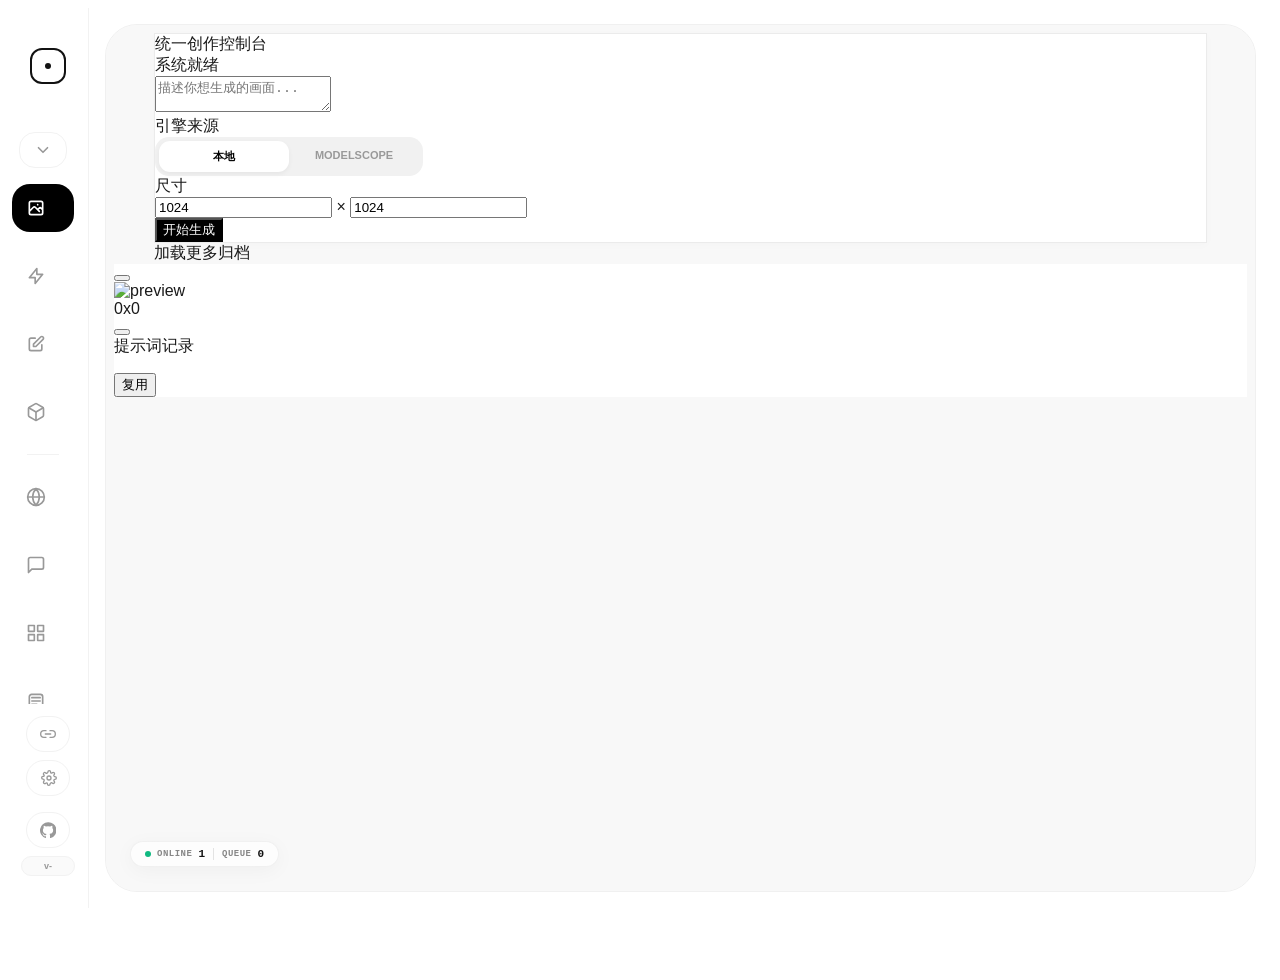
==== commit 892d708c: "Merge remote-tracking branch 'upstream/main' # Conflicts: #	main.py #	static/js/api-settings.js" ====
--- a/static/index.html
+++ b/static/index.html
@@ -23,11 +23,11 @@
             } catch(e) {}
         })();
     </script>
-    <script src="/static/vendor/js/tailwindcss-cdn.js?v=2026.06.04.1779672342"></script>
-    <script src="/static/js/theme.js?v=2026.06.04.1780456238"></script>
-    <script src="/static/js/i18n.js?v=2026.06.04.1780481181"></script>
+    <script src="/static/vendor/js/tailwindcss-cdn.js?v=2026.06.11.1779672342"></script>
+    <script src="/static/js/theme.js?v=2026.06.11.1780456238"></script>
+    <script src="/static/js/i18n.js?v=2026.06.11.1780902932"></script>
     <style>
-        @import url('/static/vendor/css/fonts.css?v=2026.06.04.1779672342');
+        @import url('/static/vendor/css/fonts.css?v=2026.06.11.1779672342');
 
         /* 本地 Tailwind 工具类兜底：CDN 慢/未就绪时也能立刻给图标尺寸，避免首屏左侧栏空白 */
         .w-1\.5 { width: 0.375rem; }
@@ -147,6 +147,8 @@
         .sidebar {
             width: 80px;
             min-width: 80px;
+            height: 100vh;
+            max-height: 100vh;
             background: var(--sidebar-bg);
             display: flex;
             flex-direction: column;
@@ -184,7 +186,7 @@
             align-items: center;
             justify-content: center;
             cursor: pointer;
-            flex-shrink: 0;
+            flex: 0 0 auto;
             /* 仅保留 hover 真正会用到的属性过渡，避免 transition: all 因首屏属性补齐被意外触发 */
             transition: transform 0.6s var(--fluid-ease) 0.5s, border-radius 0.6s var(--fluid-ease) 0.5s, border-color 0.3s, background-color .18s, box-shadow .2s;
         }
@@ -226,6 +228,7 @@
             position: relative;
             width: 48px;
             height: 48px;
+            flex: 0 0 48px;
             margin: 10px 0;
             display: flex;
             align-items: center;
@@ -278,6 +281,7 @@
             position: relative;
             width: 48px;
             height: 36px;
+            flex: 0 0 36px;
             margin: 0 0 6px;
             padding-left: 14px;
             border: 1px solid var(--border);
@@ -316,7 +320,8 @@
 
         .nav-fold-group {
             width: 100%;
-            max-height: 282px;
+            flex: 0 0 auto;
+            max-height: 720px;
             opacity: 1;
             overflow: hidden;
             display: flex;
@@ -341,15 +346,31 @@
             flex-direction: column;
             align-items: center;
             padding: 0 0 6px;
+            overscroll-behavior: contain;
+            scrollbar-gutter: stable;
+            -webkit-overflow-scrolling: touch;
             scrollbar-width: thin;
             scrollbar-color: rgba(148, 163, 184, .34) transparent;
         }
 
-        .sidebar nav::-webkit-scrollbar { width: 4px; }
-        .sidebar nav::-webkit-scrollbar-track { background: transparent; }
+        .sidebar::-webkit-scrollbar { width: 4px !important; }
+        .sidebar::-webkit-scrollbar-track { background: transparent !important; }
+        .sidebar::-webkit-scrollbar-thumb {
+            background: rgba(148, 163, 184, .34) !important;
+            border: 0 !important;
+            border-radius: 999px !important;
+        }
+
+        .sidebar nav::-webkit-scrollbar { width: 4px !important; }
+        .sidebar nav::-webkit-scrollbar-track { background: transparent !important; }
         .sidebar nav::-webkit-scrollbar-thumb {
-            background: rgba(148, 163, 184, .34);
-            border-radius: 999px;
+            background: rgba(148, 163, 184, .34) !important;
+            border: 0 !important;
+            border-radius: 999px !important;
+        }
+
+        .sidebar nav > * {
+            flex-shrink: 0;
         }
 
         /* 主舞台区 */
@@ -468,6 +489,7 @@
         .author-box {
             width: 100%;
             height: 60px;
+            flex: 0 0 60px;
             position: relative;
             display: flex;
             align-items: center;
@@ -624,6 +646,41 @@
         }
 
         .side-pill svg { width: 16px; height: 16px; flex:0 0 auto; }
+        .settings-fold-chevron {
+            width: 13px !important;
+            height: 13px !important;
+            margin-left: -2px;
+            opacity: 0;
+            max-width: 0;
+            overflow: hidden;
+            transition: opacity 0.3s 0.5s, max-width 0.3s var(--fluid-ease) 0.5s, transform .22s var(--fluid-ease);
+        }
+        .sidebar:hover .settings-fold-chevron,
+        .sidebar.is-pinned .settings-fold-chevron {
+            opacity: .72;
+            max-width: 16px;
+            transition-delay: .15s, .15s, 0s;
+        }
+        .settings-fold-toggle[aria-expanded="true"] .settings-fold-chevron {
+            transform: rotate(180deg);
+        }
+        .settings-fold-group {
+            width: 100%;
+            max-height: 0;
+            opacity: 0;
+            overflow: hidden;
+            display: flex;
+            flex-direction: column;
+            align-items: center;
+            gap: 8px;
+            pointer-events: none;
+            transition: max-height .28s var(--fluid-ease), opacity .18s ease;
+        }
+        .settings-fold-group:not(.is-collapsed) {
+            max-height: 132px;
+            opacity: 1;
+            pointer-events: auto;
+        }
         .side-pill-text {
             opacity:0;
             max-width:0;
@@ -726,19 +783,35 @@
         }
 
         @media (max-height: 760px) {
-            .sidebar { padding: 18px 0 14px; }
+            .sidebar {
+                padding: 18px 0 14px;
+                overflow-y:auto;
+                overflow-x:hidden;
+                overscroll-behavior:contain;
+                -webkit-overflow-scrolling:touch;
+                scrollbar-width:thin;
+                scrollbar-color:rgba(148,163,184,.34) transparent;
+            }
+            .sidebar nav {
+                flex:0 0 auto;
+                min-height:auto;
+                overflow:visible;
+                padding-bottom:0;
+            }
             .logo-ring { margin-bottom: 16px !important; }
             .nav-item {
                 height: 42px;
+                flex-basis: 42px;
                 margin: 5px 0;
                 border-radius: 15px;
             }
             .nav-fold-toggle {
                 height: 32px;
+                flex-basis: 32px;
                 margin-bottom: 4px;
                 border-radius: 14px;
             }
-            .nav-fold-group { max-height: 282px; }
+            .nav-fold-group { max-height: 720px; }
             .side-actions {
                 margin-top:8px;
                 margin-bottom:0;
@@ -746,8 +819,15 @@
                 padding-top:8px;
                 border-top:1px solid var(--border);
             }
+            .settings-fold-group {
+                gap: 5px;
+            }
+            .settings-fold-group:not(.is-collapsed) {
+                max-height: 105px;
+            }
             .side-pill {
                 height:30px;
+                flex-basis:30px;
                 width:40px;
             }
             .project-version-badge { width:40px; min-height:16px; font-size:8px; }
@@ -757,6 +837,12 @@
 
         @media (max-height: 660px) {
             .sidebar { padding: 12px 0; }
+            .sidebar nav {
+                flex:0 0 auto;
+                min-height:auto;
+                overflow:visible;
+                padding-bottom:0;
+            }
             .logo-ring {
                 width:32px;
                 height:32px;
@@ -765,22 +851,30 @@
             }
             .nav-item {
                 height:38px;
+                flex-basis:38px;
                 margin:3px 0;
                 border-radius:14px;
             }
-            .nav-fold-toggle { height:30px; }
-            .nav-fold-group { max-height: 252px; }
+            .nav-fold-toggle { height:30px; flex-basis:30px; }
+            .nav-fold-group { max-height: 720px; }
             .side-actions {
                 gap:4px;
                 padding-top:6px;
             }
+            .settings-fold-group {
+                gap: 4px;
+            }
+            .settings-fold-group:not(.is-collapsed) {
+                max-height: 102px;
+            }
             .side-pill {
                 height:30px;
+                flex-basis:30px;
                 width:38px;
             }
             .side-pill svg { width:15px; height:15px; }
-            .project-version-badge,
-            .update-now-btn.show { display:none; }
+            .project-version-badge { width:38px; min-height:16px; font-size:8px; }
+            .update-now-btn.show { width:46px; min-height:22px; font-size:8px; }
         }
 
         .studio-modal[hidden] {
@@ -906,6 +1000,12 @@
 
         /* 更新弹窗：双卡片需要更宽的面板，避免左右布局被裁剪 */
         #project-update-modal .studio-modal-panel { width:min(880px, 100%); max-height:min(840px, calc(100vh - 48px)); }
+        .update-notes-box { margin:2px 0 14px; padding:12px; border:1px solid #e5e7eb; border-radius:8px; background:#fbfdff; }
+        .update-notes-head { display:flex; align-items:center; justify-content:space-between; gap:12px; margin-bottom:8px; }
+        .update-notes-head strong { font-size:12px; color:#111827; font-weight:950; }
+        .update-notes-version { color:#64748b; font-size:11px; font-weight:800; white-space:nowrap; }
+        .update-notes-list { margin:0; padding:0 0 0 16px; display:grid; gap:6px; color:#334155; font-size:12px; line-height:1.55; }
+        .update-notes-empty { margin:0; color:#94a3b8; font-size:12px; line-height:1.55; }
         .update-source-list { display:grid; grid-template-columns:1fr 1fr; gap:12px; margin-top:14px; align-items:stretch; }
         @media (max-width: 720px) { .update-source-list { grid-template-columns:1fr; } }
         .update-source-card { width:100%; min-width:0; border:1px solid #e5e7eb; border-radius:10px; background:#fff; color:#111827; text-align:left; padding:12px; display:flex; flex-direction:column; gap:10px; cursor:pointer; transition:border-color .16s ease, box-shadow .16s ease, transform .16s ease, background .16s ease; }
@@ -1122,8 +1222,16 @@
             color:#9aa6b8;
         }
 
+        html.theme-dark .update-notes-box,
+        body.theme-dark .update-notes-box {
+            background:#0c0d10;
+            border-color:#25262b;
+        }
+
         html.theme-dark .update-modal-summary strong,
         body.theme-dark .update-modal-summary strong,
+        html.theme-dark .update-notes-head strong,
+        body.theme-dark .update-notes-head strong,
         html.theme-dark .update-source-title strong,
         body.theme-dark .update-source-title strong,
         html.theme-dark .connectivity-name,
@@ -1131,6 +1239,15 @@
             color:#e8e8ea;
         }
 
+        html.theme-dark .update-notes-list,
+        body.theme-dark .update-notes-list {
+            color:#cbd5e1;
+        }
+
+        html.theme-dark .update-notes-version,
+        body.theme-dark .update-notes-version,
+        html.theme-dark .update-notes-empty,
+        body.theme-dark .update-notes-empty,
         html.theme-dark .update-source-title span,
         body.theme-dark .update-source-title span {
             color:#8f9aab;
@@ -1401,31 +1518,6 @@
             </nav>
 
             <div class="side-actions">
-                <button class="side-pill" onclick="toggleTheme()" id="theme-toggle-btn" type="button" title="切换夜间模式">
-                    <svg id="icon-moon" fill="none" stroke="currentColor" viewBox="0 0 24 24" stroke-width="2" stroke-linecap="round" stroke-linejoin="round">
-                        <path d="M21 12.79A9 9 0 1 1 11.21 3 7 7 0 0 0 21 12.79z"></path>
-                    </svg>
-                    <svg id="icon-sun" style="display:none" fill="none" stroke="currentColor" viewBox="0 0 24 24" stroke-width="2" stroke-linecap="round" stroke-linejoin="round">
-                        <circle cx="12" cy="12" r="5"></circle>
-                        <line x1="12" y1="1" x2="12" y2="3"></line>
-                        <line x1="12" y1="21" x2="12" y2="23"></line>
-                        <line x1="4.22" y1="4.22" x2="5.64" y2="5.64"></line>
-                        <line x1="18.36" y1="18.36" x2="19.78" y2="19.78"></line>
-                        <line x1="1" y1="12" x2="3" y2="12"></line>
-                        <line x1="21" y1="12" x2="23" y2="12"></line>
-                        <line x1="4.22" y1="19.78" x2="5.64" y2="18.36"></line>
-                        <line x1="18.36" y1="5.64" x2="19.78" y2="4.22"></line>
-                    </svg>
-                    <span class="side-pill-text" data-i18n="common.darkMode">黑夜模式</span>
-                </button>
-                <button class="side-pill" onclick="toggleLanguage()" id="lang-toggle-btn" type="button" title="Language">
-                    <svg fill="none" stroke="currentColor" viewBox="0 0 24 24" stroke-width="2" stroke-linecap="round" stroke-linejoin="round">
-                        <circle cx="12" cy="12" r="10"></circle>
-                        <path d="M2 12h20"></path>
-                        <path d="M12 2a15.3 15.3 0 0 1 4 10 15.3 15.3 0 0 1-4 10 15.3 15.3 0 0 1-4-10 15.3 15.3 0 0 1 4-10z"></path>
-                    </svg>
-                    <span class="side-pill-text" data-i18n="common.language">中文</span>
-                </button>
                 <button class="side-pill" onclick="switchUI(this, 'api-settings')" type="button" title="API 设置">
                     <svg fill="none" stroke="currentColor" viewBox="0 0 24 24" stroke-width="2" stroke-linecap="round" stroke-linejoin="round">
                         <path d="M15 7h3a5 5 0 0 1 0 10h-3"></path>
@@ -1434,17 +1526,54 @@
                     </svg>
                     <span class="side-pill-text" data-i18n="common.apiSettings">API 设置</span>
                 </button>
-                <button class="side-pill" onclick="switchUI(this, 'comfyui-settings')" type="button" title="工作流设置">
+                <button class="side-pill settings-fold-toggle" id="settings-fold-toggle" onclick="toggleSidebarSettings()" type="button" title="更多设置" aria-expanded="false">
                     <svg fill="none" stroke="currentColor" viewBox="0 0 24 24" stroke-width="2" stroke-linecap="round" stroke-linejoin="round">
-                        <rect x="3" y="3" width="7" height="7" rx="1"></rect>
-                        <rect x="14" y="3" width="7" height="7" rx="1"></rect>
-                        <rect x="3" y="14" width="7" height="7" rx="1"></rect>
-                        <path d="M14 14h7v7h-7z"></path>
-                        <line x1="10" y1="6.5" x2="14" y2="6.5"></line>
-                        <line x1="6.5" y1="10" x2="6.5" y2="14"></line>
+                        <circle cx="12" cy="12" r="3"></circle>
+                        <path d="M19.4 15a1.65 1.65 0 0 0 .33 1.82l.06.06a2 2 0 1 1-2.83 2.83l-.06-.06A1.65 1.65 0 0 0 15 19.4a1.65 1.65 0 0 0-1 .6 1.65 1.65 0 0 0-.36 1.08V21a2 2 0 1 1-4 0v-.09A1.65 1.65 0 0 0 9 19.4a1.65 1.65 0 0 0-1.82.33l-.06.06a2 2 0 1 1-2.83-2.83l.06-.06A1.65 1.65 0 0 0 4.6 15a1.65 1.65 0 0 0-.6-1 1.65 1.65 0 0 0-1.08-.36H3a2 2 0 1 1 0-4h.09A1.65 1.65 0 0 0 4.6 9a1.65 1.65 0 0 0-.33-1.82l-.06-.06a2 2 0 1 1 2.83-2.83l.06.06A1.65 1.65 0 0 0 9 4.6a1.65 1.65 0 0 0 1-.6 1.65 1.65 0 0 0 .36-1.08V3a2 2 0 1 1 4 0v.09A1.65 1.65 0 0 0 15 4.6a1.65 1.65 0 0 0 1.82-.33l.06-.06a2 2 0 1 1 2.83 2.83l-.06.06A1.65 1.65 0 0 0 19.4 9c.22.38.58.69 1 .86.2.08.42.13.65.14H21a2 2 0 1 1 0 4h-.09A1.65 1.65 0 0 0 19.4 15z"></path>
                     </svg>
-                    <span class="side-pill-text" data-i18n="common.comfyuiSettings">工作流设置</span>
+                    <span class="side-pill-text" data-i18n="common.moreSettings">更多设置</span>
+                    <svg class="settings-fold-chevron" fill="none" stroke="currentColor" viewBox="0 0 24 24" stroke-width="2.2" stroke-linecap="round" stroke-linejoin="round" aria-hidden="true">
+                        <polyline points="6 9 12 15 18 9"></polyline>
+                    </svg>
                 </button>
+                <div class="settings-fold-group is-collapsed" id="settings-fold-group">
+                    <button class="side-pill" onclick="toggleTheme()" id="theme-toggle-btn" type="button" title="切换夜间模式">
+                        <svg id="icon-moon" fill="none" stroke="currentColor" viewBox="0 0 24 24" stroke-width="2" stroke-linecap="round" stroke-linejoin="round">
+                            <path d="M21 12.79A9 9 0 1 1 11.21 3 7 7 0 0 0 21 12.79z"></path>
+                        </svg>
+                        <svg id="icon-sun" style="display:none" fill="none" stroke="currentColor" viewBox="0 0 24 24" stroke-width="2" stroke-linecap="round" stroke-linejoin="round">
+                            <circle cx="12" cy="12" r="5"></circle>
+                            <line x1="12" y1="1" x2="12" y2="3"></line>
+                            <line x1="12" y1="21" x2="12" y2="23"></line>
+                            <line x1="4.22" y1="4.22" x2="5.64" y2="5.64"></line>
+                            <line x1="18.36" y1="18.36" x2="19.78" y2="19.78"></line>
+                            <line x1="1" y1="12" x2="3" y2="12"></line>
+                            <line x1="21" y1="12" x2="23" y2="12"></line>
+                            <line x1="4.22" y1="19.78" x2="5.64" y2="18.36"></line>
+                            <line x1="18.36" y1="5.64" x2="19.78" y2="4.22"></line>
+                        </svg>
+                        <span class="side-pill-text" data-i18n="common.darkMode">黑夜模式</span>
+                    </button>
+                    <button class="side-pill" onclick="toggleLanguage()" id="lang-toggle-btn" type="button" title="Language">
+                        <svg fill="none" stroke="currentColor" viewBox="0 0 24 24" stroke-width="2" stroke-linecap="round" stroke-linejoin="round">
+                            <circle cx="12" cy="12" r="10"></circle>
+                            <path d="M2 12h20"></path>
+                            <path d="M12 2a15.3 15.3 0 0 1 4 10 15.3 15.3 0 0 1-4 10 15.3 15.3 0 0 1-4-10 15.3 15.3 0 0 1 4-10z"></path>
+                        </svg>
+                        <span class="side-pill-text" data-i18n="common.language">中文</span>
+                    </button>
+                    <button class="side-pill" onclick="switchUI(this, 'comfyui-settings')" type="button" title="工作流设置">
+                        <svg fill="none" stroke="currentColor" viewBox="0 0 24 24" stroke-width="2" stroke-linecap="round" stroke-linejoin="round">
+                            <rect x="3" y="3" width="7" height="7" rx="1"></rect>
+                            <rect x="14" y="3" width="7" height="7" rx="1"></rect>
+                            <rect x="3" y="14" width="7" height="7" rx="1"></rect>
+                            <path d="M14 14h7v7h-7z"></path>
+                            <line x1="10" y1="6.5" x2="14" y2="6.5"></line>
+                            <line x1="6.5" y1="10" x2="6.5" y2="14"></line>
+                        </svg>
+                        <span class="side-pill-text" data-i18n="common.comfyuiSettings">工作流设置</span>
+                    </button>
+                </div>
                 <button id="github-entry-btn" class="side-pill" onclick="openProjectPage()" type="button" title="GitHub">
                     <svg fill="currentColor" stroke="none" viewBox="0 0 24 24" aria-hidden="true">
                         <path d="M12 .5a12 12 0 0 0-3.79 23.39c.6.11.82-.26.82-.58v-2.05c-3.34.73-4.04-1.42-4.04-1.42-.55-1.39-1.34-1.76-1.34-1.76-1.09-.75.08-.74.08-.74 1.21.09 1.85 1.25 1.85 1.25 1.07 1.83 2.81 1.3 3.5.99.11-.78.42-1.3.76-1.6-2.67-.3-5.47-1.33-5.47-5.93 0-1.31.47-2.38 1.24-3.22-.12-.3-.54-1.53.12-3.18 0 0 1.01-.32 3.3 1.23a11.45 11.45 0 0 1 6.01 0c2.29-1.55 3.3-1.23 3.3-1.23.66 1.65.24 2.88.12 3.18.77.84 1.24 1.91 1.24 3.22 0 4.61-2.81 5.63-5.49 5.93.43.37.81 1.1.81 2.22v3.29c0 .32.22.69.83.57A12 12 0 0 0 12 .5Z"></path>
@@ -1509,16 +1638,16 @@
         </script>
 
         <main class="stage">
-            <iframe id="frame-zimage" data-src="/static/zimage.html?v=2026.06.04.1780655376" class="active" scrolling="yes"></iframe>
-            <iframe id="frame-enhance" data-src="/static/enhance.html?v=2026.06.04.1780655376" scrolling="yes"></iframe>
-            <iframe id="frame-klein" data-src="/static/klein.html?v=2026.06.04.1780655376" scrolling="yes"></iframe>
-            <iframe id="frame-angle" data-src="/static/angle.html?v=2026.06.04.1780655376" scrolling="yes"></iframe>
-            <iframe id="frame-online" data-src="/static/online.html?v=2026.06.04.1780655376" scrolling="yes"></iframe>
-            <iframe id="frame-gpt-chat" data-src="/static/gpt-chat.html?v=2026.06.04.1780655376" scrolling="yes"></iframe>
-            <iframe id="frame-canvas" data-src="/static/canvas.html?v=2026.06.04.1780657265" scrolling="yes"></iframe>
-            <iframe id="frame-asset-manager" data-src="/static/asset-manager.html?v=2026.06.04.1780655376" scrolling="yes"></iframe>
-            <iframe id="frame-api-settings" data-src="/static/api-settings.html?v=2026.06.04.1780655376" scrolling="yes"></iframe>
-            <iframe id="frame-comfyui-settings" data-src="/static/comfyui-settings.html?v=2026.06.04.1780655376" scrolling="yes"></iframe>
+            <iframe id="frame-zimage" data-src="/static/zimage.html?v=2026.06.11.1781175561" class="active" scrolling="yes"></iframe>
+            <iframe id="frame-enhance" data-src="/static/enhance.html?v=2026.06.11.1781175561" scrolling="yes"></iframe>
+            <iframe id="frame-klein" data-src="/static/klein.html?v=2026.06.11.1781175561" scrolling="yes"></iframe>
+            <iframe id="frame-angle" data-src="/static/angle.html?v=2026.06.11.1781175561" scrolling="yes"></iframe>
+            <iframe id="frame-online" data-src="/static/online.html?v=2026.06.11.1781175561" scrolling="yes"></iframe>
+            <iframe id="frame-gpt-chat" data-src="/static/gpt-chat.html?v=2026.06.11.1781259810" scrolling="yes"></iframe>
+            <iframe id="frame-canvas" data-src="/static/canvas.html?v=2026.06.11.1781260289" scrolling="yes"></iframe>
+            <iframe id="frame-asset-manager" data-src="/static/asset-manager.html?v=2026.06.11.1781260289" scrolling="yes"></iframe>
+            <iframe id="frame-api-settings" data-src="/static/api-settings.html?v=2026.06.11.1781246413" scrolling="yes"></iframe>
+            <iframe id="frame-comfyui-settings" data-src="/static/comfyui-settings.html?v=2026.06.11.1781175561" scrolling="yes"></iframe>
 
             <div class="nano-monitor" id="nano-monitor">
                 <div class="stat-group">
@@ -1552,6 +1681,14 @@
             </div>
             <div class="studio-modal-body">
                 <p id="project-update-copy" class="studio-modal-copy"></p>
+                <div id="project-update-notes" class="update-notes-box" hidden>
+                    <div class="update-notes-head">
+                        <strong id="project-update-notes-title">本次更新内容</strong>
+                        <span id="project-update-notes-version" class="update-notes-version"></span>
+                    </div>
+                    <ol id="project-update-notes-list" class="update-notes-list"></ol>
+                    <p id="project-update-notes-empty" class="update-notes-empty" hidden>暂未获取到更新说明。</p>
+                </div>
                 <div id="update-source-list" class="update-source-list">
                     <button id="update-source-github" class="update-source-card" type="button" data-update-source="github" onclick="setUpdateSource('github')">
                         <div class="update-source-head">
@@ -1628,6 +1765,7 @@
         localStorage.setItem("client_id", CID);
         const ACTIVE_PAGE_KEY = 'studio_active_page';
         const LOCAL_NAV_COLLAPSED_KEY = 'studio_local_nav_collapsed';
+        const SIDEBAR_SETTINGS_COLLAPSED_KEY = 'studio_sidebar_settings_collapsed';
         const SIDEBAR_PINNED_KEY = 'studio_sidebar_pinned';
         const DEFAULT_PAGE_ID = 'zimage';
         const PAGE_IDS = ['zimage','enhance','klein','angle','online','gpt-chat','canvas','asset-manager','api-settings','comfyui-settings'];
@@ -1636,13 +1774,9 @@
         let appInfo = { version:'', repo_url:PROJECT_URL, version_url:'https://raw.githubusercontent.com/hero8152/Infinite-Canvas/main/VERSION' };
         let updateConnectivityResult = null;
         let projectUpdateRunning = false;
-        let updateCheckInFlight = false;
-        let launcherUpdateRecheckTimer = 0;
-        let launcherUpdateRecheckCount = 0;
-        const LAUNCHER_UPDATE_RECHECK_LIMIT = 3;
-        const LAUNCHER_UPDATE_RECHECK_INTERVAL_MS = 1200;
         let projectUpdateAbort = null;  // 当前更新请求的 AbortController，便于用户中途取消
         let updateSource = localStorage.getItem('studio_update_source') || 'github';
+        let projectUpdateNotes = null;
 
         function setSidebarPinned(pinned, options = {}) {
             const sidebar = document.getElementById('studioSidebar');
@@ -1692,6 +1826,27 @@
         function restoreLocalNav(id) {
             const savedCollapsed = localStorage.getItem(LOCAL_NAV_COLLAPSED_KEY) === '1';
             setLocalNavCollapsed(savedCollapsed && !LOCAL_PAGE_IDS.includes(id), { skipRemember:true });
+        }
+
+        function setSidebarSettingsCollapsed(collapsed, options = {}) {
+            const group = document.getElementById('settings-fold-group');
+            const toggle = document.getElementById('settings-fold-toggle');
+            if(group) group.classList.toggle('is-collapsed', collapsed);
+            if(toggle) {
+                toggle.setAttribute('aria-expanded', collapsed ? 'false' : 'true');
+                toggle.title = collapsed ? '展开更多设置' : '收起更多设置';
+            }
+            if(!options.skipRemember) localStorage.setItem(SIDEBAR_SETTINGS_COLLAPSED_KEY, collapsed ? '1' : '0');
+        }
+
+        function toggleSidebarSettings() {
+            const group = document.getElementById('settings-fold-group');
+            setSidebarSettingsCollapsed(!group?.classList.contains('is-collapsed'));
+        }
+
+        function restoreSidebarSettings(id) {
+            const savedCollapsed = localStorage.getItem(SIDEBAR_SETTINGS_COLLAPSED_KEY) !== '0';
+            setSidebarSettingsCollapsed(savedCollapsed && id !== 'comfyui-settings', { skipRemember:true });
         }
 
         function resetStudioRootScroll() {
@@ -1720,6 +1875,9 @@
             } else {
                 setLocalNavCollapsed(localStorage.getItem(LOCAL_NAV_COLLAPSED_KEY) === '1', { skipRemember:true });
             }
+            if(id === 'comfyui-settings') {
+                setSidebarSettingsCollapsed(false, { skipRemember:true });
+            }
             // 切换到画布时通知刷新工作流列表（防止在 comfyui-settings 修改后画布未及时更新）
             if (id === 'canvas' && target.src) {
                 try { target.contentWindow?.postMessage({ type: 'canvas-focus' }, '*'); } catch(e) {}
@@ -1750,6 +1908,7 @@
             restoreSidebarPinned();
             const id = PAGE_IDS.includes(localStorage.getItem(ACTIVE_PAGE_KEY)) ? localStorage.getItem(ACTIVE_PAGE_KEY) : DEFAULT_PAGE_ID;
             restoreLocalNav(id);
+            restoreSidebarSettings(id);
             const trigger = document.querySelector(`[onclick*="'${id}'"],[onclick*='"${id}"']`);
             switchUI(trigger, id, { skipRemember:true });
             document.documentElement.classList.remove('studio-route-booting');
@@ -1992,6 +2151,41 @@
             updateProjectUpdateTitle();
         }
 
+        function setProjectUpdateNotes(notes) {
+            projectUpdateNotes = notes && typeof notes === 'object' ? notes : null;
+            renderProjectUpdateNotes();
+        }
+
+        function renderProjectUpdateNotes() {
+            const box = document.getElementById('project-update-notes');
+            if(!box) return;
+            const titleEl = document.getElementById('project-update-notes-title');
+            const versionEl = document.getElementById('project-update-notes-version');
+            const list = document.getElementById('project-update-notes-list');
+            const empty = document.getElementById('project-update-notes-empty');
+            const isEn = window.StudioI18n?.lang?.() === 'en';
+            const notes = projectUpdateNotes || {};
+            const items = Array.isArray(notes.items) ? notes.items.filter(Boolean) : [];
+            if(titleEl) titleEl.textContent = isEn ? 'What changed' : '本次更新内容';
+            if(versionEl) versionEl.textContent = notes.version ? versionLabel(notes.version) : '';
+            if(list) {
+                list.replaceChildren();
+                items.slice(0, 8).forEach(item => {
+                    const text = typeof item === 'string' ? item : item.text;
+                    if(!text) return;
+                    const li = document.createElement('li');
+                    li.textContent = String(text);
+                    list.append(li);
+                });
+            }
+            const hasItems = !!(list && list.children.length);
+            if(empty) {
+                empty.hidden = hasItems;
+                empty.textContent = isEn ? 'No update notes were found for this version.' : '暂未获取到这个版本的更新说明。';
+            }
+            box.hidden = !(notes.version || hasItems);
+        }
+
         function describeNetworkError(err, isEn){
             const msg = String(err?.message || err || '');
             const isNetwork = (err instanceof TypeError) || /Failed to fetch|NetworkError|ERR_|timed? ?out|超时|无法连接|GitHub|HTTP 4|HTTP 5/i.test(msg);
@@ -2074,16 +2268,6 @@
         }
 
         function updateConnectivityTargets() {
-            if(appInfo.managed_by_launcher) {
-                const base = String(appInfo.update_base_url || '').replace(/\/$/, '');
-                const join = (endpoint) => base ? `${base}/${String(endpoint || '').replace(/^\//, '')}` : String(endpoint || '');
-                return [
-                    { name:'打包版本文件', url:join(appInfo.version_endpoint || 'windows-VERSION'), source:'launcher', required:true },
-                    { name:'打包清单文件', url:join(appInfo.manifest_endpoint || 'windows-manifest.json'), source:'launcher', required:true },
-                    { name:'打包更新包', url:join(appInfo.payload_endpoint || 'windows-app-base.zip'), source:'launcher', required:true },
-                    { name:'Google 连通性', url:'https://www.google.com/generate_204', source:'reference' },
-                ];
-            }
             const sources = appInfo.sources || {};
             const github = sources.github || {};
             const ms = sources.modelscope || {};
@@ -2149,6 +2333,7 @@
             const confirmText = document.getElementById('project-update-confirm-text');
             const closeBtn = document.querySelector('#project-update-modal .studio-modal-close');
             if(titleEl) titleEl.textContent = title;
+            renderProjectUpdateNotes();
             document.querySelectorAll('[data-update-source]').forEach(card => {
                 const source = card.dataset.updateSource || 'github';
                 const active = source === updateSource;
@@ -2245,10 +2430,6 @@
         });
 
         async function runProjectUpdate() {
-            if(appInfo.managed_by_launcher) {
-                await confirmLauncherUpdate();
-                return;
-            }
             openProjectUpdateModal();
         }
 
@@ -2387,7 +2568,6 @@
             const confirmText = document.getElementById('project-update-confirm-text');
             const testBtn = document.getElementById('connectivity-test-btn');
             const oldText = text?.textContent || '';
-            let keepDisabledAfterSuccess = false;
             projectUpdateRunning = true;
             if(btn) btn.disabled = true;
             if(confirmBtn) confirmBtn.disabled = true;
@@ -2408,6 +2588,7 @@
                 });
                 const data = await res.json().catch(() => ({}));
                 if(!res.ok) throw new Error(data.detail || (isEn ? 'Update failed' : '更新失败'));
+                if(data.update_notes) setProjectUpdateNotes(data.update_notes);
                 const restarting = data.restart_scheduled;
                 const usedLabel = data.source_label || (data.source === 'modelscope' ? 'ModelScope' : 'GitHub');
                 const fallbackNote = data.fallback_used
@@ -2429,10 +2610,7 @@
                 document.getElementById('github-entry-btn')?.classList.remove('update-available');
                 btn?.classList.remove('show');
                 setProjectVersionBadge(data.version || document.getElementById('github-entry-btn')?.dataset.remoteVersion || appInfo.version);
-                if(restarting) {
-                    keepDisabledAfterSuccess = true;
-                    waitForBackendAndReload();
-                }
+                if(restarting) waitForBackendAndReload();
             } catch(e) {
                 const msg = (e && e.name === 'AbortError')
                     ? (isEn ? 'Update timed out. Switch source or check your network, then retry.' : '更新超时。请切换下载源或检查网络后重试。')
@@ -2441,7 +2619,6 @@
             } finally {
                 clearTimeout(killer);
                 projectUpdateRunning = false;
-                if(keepDisabledAfterSuccess) return;
                 if(btn) btn.disabled = false;
                 if(confirmBtn) confirmBtn.disabled = false;
                 if(testBtn) testBtn.disabled = false;
@@ -2450,56 +2627,6 @@
                 refreshUpdateButtonText();
             }
         }
-        async function runLauncherUpdate() {
-            openProjectUpdateModal();
-        }
-
-        async function confirmLauncherUpdate() {
-            const isEn = window.StudioI18n?.lang?.() === 'en';
-            const btn = document.getElementById('update-now-btn');
-            const text = document.getElementById('update-now-text');
-            const confirmBtn = document.getElementById('project-update-confirm-btn');
-            const testBtn = document.getElementById('connectivity-test-btn');
-            let keepDisabledAfterSuccess = false;
-            if(btn) btn.disabled = true;
-            if(confirmBtn) confirmBtn.disabled = true;
-            if(testBtn) testBtn.disabled = true;
-            if(text) text.textContent = isEn ? 'Updating...' : '正在更新...';
-            try {
-                const res = await fetch('/api/launcher/apply-update', {
-                    method:'POST',
-                    headers:{'Content-Type':'application/json'},
-                    body:JSON.stringify({ auto_restart:true, restart_delay:3 })
-                });
-                const data = await res.json().catch(() => ({}));
-                if(!res.ok || data.ok === false) throw new Error(data.detail || (isEn ? 'Update failed' : '更新失败'));
-                if(data.updated) {
-                    setUpdateSummary(
-                        'ok',
-                        isEn ? 'Update installed' : '更新已安装',
-                        data.restart_scheduled
-                            ? (isEn ? 'The launcher is restarting.' : '启动器正在重启。')
-                            : (isEn ? 'Restart the launcher to finish.' : '请重启启动器完成更新。')
-                    );
-                    document.getElementById('github-entry-btn')?.classList.remove('update-available');
-                    if(data.restart_scheduled) {
-                        keepDisabledAfterSuccess = true;
-                        waitForBackendAndReload();
-                    }
-                } else {
-                    setUpdateSummary('ok', isEn ? 'Already up to date' : '已是最新版本', '');
-                }
-            } catch(e) {
-                setUpdateSummary('fail', isEn ? 'Update failed' : '更新失败', describeNetworkError(e, isEn));
-            } finally {
-                if(keepDisabledAfterSuccess) return;
-                if(btn) btn.disabled = false;
-                if(confirmBtn) confirmBtn.disabled = false;
-                if(testBtn) testBtn.disabled = false;
-                refreshUpdateButtonText();
-            }
-        }
-
         async function waitForBackendAndReload() {
             const deadline = Date.now() + 90 * 1000;
             await new Promise(r => setTimeout(r, 4000));
@@ -2547,7 +2674,7 @@
         }
         window.rollbackProjectUpdate = rollbackProjectUpdate;
 
-        async function checkForUpdates() {
+        async function checkForUpdates(manual = false) {
             const isEn = window.StudioI18n?.lang?.() === 'en';
             const badge = document.getElementById('project-version-badge');
             if(manual && badge) badge.classList.add('checking');
@@ -2567,7 +2694,7 @@
                         serverChecked = true;
                         reachable = !!d.reachable;
                         if(d.current) { current = String(d.current).trim(); setProjectVersionBadge(current); }
-                        if(d.latest?.version) best = {source:d.latest.source, version:d.latest.version};
+                        if(d.latest?.version) best = {source:d.latest.source, version:d.latest.version, update_notes:d.latest.update_notes || d.update_notes || null};
                     }
                 } catch(e) {}
                 // 兜底：旧后端无 /api/check-update 时，浏览器直接拉取双源 VERSION
@@ -2588,6 +2715,7 @@
                 const hasUpdate = !!(current && best?.version && compareVersions(best.version, current) > 0);
                 if(hasUpdate) {
                     if(best.source === 'modelscope') setUpdateSource('modelscope');
+                    setProjectUpdateNotes(best.update_notes || null);
                     showUpdateNotice(current, best.version);
                 }
                 if(manual) {
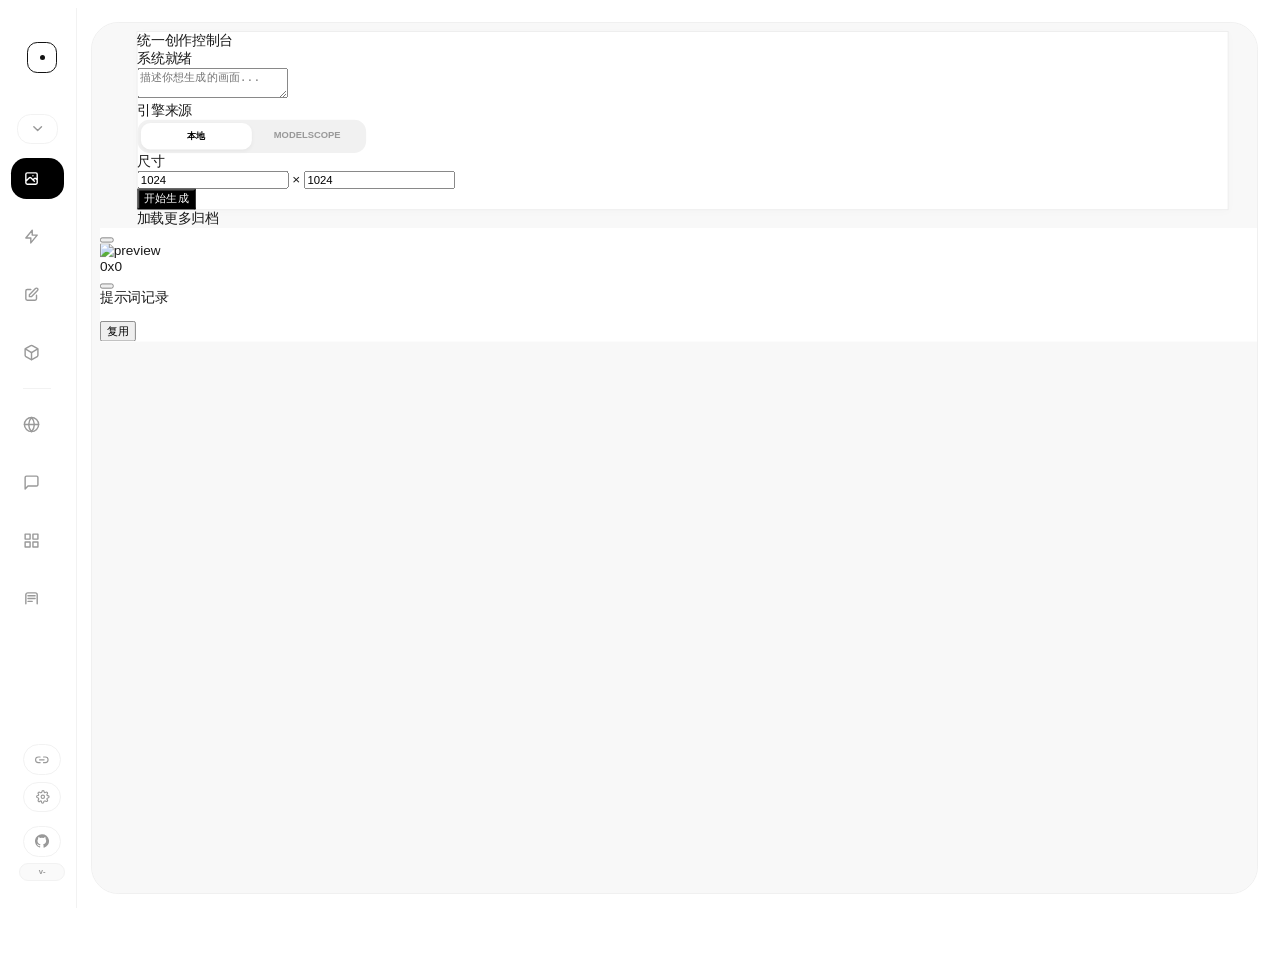
==== commit a1d1f41d: "chore: 合并上游 main 更新 # Conflicts: #	main.py #	static/js/api-settings.js" ====
--- a/static/index.html
+++ b/static/index.html
@@ -23,11 +23,11 @@
             } catch(e) {}
         })();
     </script>
-    <script src="/static/vendor/js/tailwindcss-cdn.js?v=2026.06.11.1779672342"></script>
-    <script src="/static/js/theme.js?v=2026.06.11.1780456238"></script>
-    <script src="/static/js/i18n.js?v=2026.06.11.1780902932"></script>
+    <script src="/static/vendor/js/tailwindcss-cdn.js?v=2026.07.13.1782696751"></script>
+    <script src="/static/js/theme.js?v=2026.07.13.1783117645"></script>
+    <script src="/static/js/i18n.js?v=2026.07.13.1783116068"></script>
     <style>
-        @import url('/static/vendor/css/fonts.css?v=2026.06.11.1779672342');
+        @import url('/static/vendor/css/fonts.css?v=2026.07.13.1782696732');
 
         /* 本地 Tailwind 工具类兜底：CDN 慢/未就绪时也能立刻给图标尺寸，避免首屏左侧栏空白 */
         .w-1\.5 { width: 0.375rem; }
@@ -165,6 +165,12 @@
             transition-delay: 0s;
         }
 
+        body.studio-scale-host .sidebar {
+            height: calc(100vh / var(--studio-ui-scale, 1));
+            max-height: calc(100vh / var(--studio-ui-scale, 1));
+            zoom: var(--studio-ui-scale, 1);
+        }
+
         /* 首次加载时与 iframe 的 0.5s 淡入同步播放，避免侧栏"焊死"在原地造成视觉断层 */
         @keyframes sidebar-enter {
             from { opacity: 0; transform: translateX(-6px); }
@@ -385,6 +391,11 @@
             transition: background 0.3s, border-color 0.3s;
         }
 
+        body.studio-scale-host .stage {
+            margin: max(10px, calc(16px * var(--studio-ui-scale, 1)));
+            border-radius: max(20px, calc(32px * var(--studio-ui-scale, 1)));
+        }
+
         iframe {
             position: absolute;
             inset: 0;
@@ -413,11 +424,11 @@
             z-index: 100;
             display: flex;
             align-items: center;
-            gap: 8px;
+            gap: 10px;
             background: var(--monitor-bg);
             backdrop-filter: blur(12px);
-            padding: 6px 14px;
-            border-radius: 16px;
+            padding: 7px 12px;
+            border-radius: 12px;
             border: 1px solid var(--monitor-border);
             box-shadow: 0 4px 20px var(--monitor-shadow);
             font-family: monospace;
@@ -434,10 +445,14 @@
         .stat-group {
             display: flex;
             align-items: center;
-            gap: 6px;
+            gap: 7px;
             font-size: 11px;
             font-weight: 700;
             color: var(--text);
+        }
+
+        .stat-group:first-child {
+            gap: 8px;
         }
 
         .nano-monitor.is-busy .stat-group {
@@ -459,6 +474,8 @@
             height: 6px;
             border-radius: 50%;
             background: #10b981;
+            margin-right: 2px;
+            flex: 0 0 auto;
         }
 
         .spinner-nano {
@@ -559,7 +576,7 @@
         }
 
         .side-actions {
-            margin-top:12px;
+            margin-top:auto;
             margin-bottom:12px;
             display:flex;
             flex-direction:column;
@@ -785,7 +802,7 @@
         @media (max-height: 760px) {
             .sidebar {
                 padding: 18px 0 14px;
-                overflow-y:auto;
+                overflow-y:hidden;
                 overflow-x:hidden;
                 overscroll-behavior:contain;
                 -webkit-overflow-scrolling:touch;
@@ -793,9 +810,10 @@
                 scrollbar-color:rgba(148,163,184,.34) transparent;
             }
             .sidebar nav {
-                flex:0 0 auto;
-                min-height:auto;
-                overflow:visible;
+                flex:1 1 auto;
+                min-height:0;
+                overflow-y:auto;
+                overflow-x:hidden;
                 padding-bottom:0;
             }
             .logo-ring { margin-bottom: 16px !important; }
@@ -813,8 +831,8 @@
             }
             .nav-fold-group { max-height: 720px; }
             .side-actions {
-                margin-top:8px;
-                margin-bottom:0;
+                margin-top:auto;
+                margin-bottom:6px;
                 gap:5px;
                 padding-top:8px;
                 border-top:1px solid var(--border);
@@ -832,15 +850,22 @@
             }
             .project-version-badge { width:40px; min-height:16px; font-size:8px; }
             .update-now-btn.show { min-height:22px; width:48px; }
-            .author-box { display:none; }
+            .author-box {
+                height:32px;
+                flex-basis:32px;
+            }
+            .dx-letter {
+                font-size:12px;
+            }
         }
 
         @media (max-height: 660px) {
             .sidebar { padding: 12px 0; }
             .sidebar nav {
-                flex:0 0 auto;
-                min-height:auto;
-                overflow:visible;
+                flex:1 1 auto;
+                min-height:0;
+                overflow-y:auto;
+                overflow-x:hidden;
                 padding-bottom:0;
             }
             .logo-ring {
@@ -858,6 +883,8 @@
             .nav-fold-toggle { height:30px; flex-basis:30px; }
             .nav-fold-group { max-height: 720px; }
             .side-actions {
+                margin-top:auto;
+                margin-bottom:4px;
                 gap:4px;
                 padding-top:6px;
             }
@@ -871,6 +898,13 @@
                 height:30px;
                 flex-basis:30px;
                 width:38px;
+            }
+            .author-box {
+                height:28px;
+                flex-basis:28px;
+            }
+            .dx-letter {
+                font-size:11px;
             }
             .side-pill svg { width:15px; height:15px; }
             .project-version-badge { width:38px; min-height:16px; font-size:8px; }
@@ -1638,30 +1672,17 @@
         </script>
 
         <main class="stage">
-            <iframe id="frame-zimage" data-src="/static/zimage.html?v=2026.06.11.1781175561" class="active" scrolling="yes"></iframe>
-            <iframe id="frame-enhance" data-src="/static/enhance.html?v=2026.06.11.1781175561" scrolling="yes"></iframe>
-            <iframe id="frame-klein" data-src="/static/klein.html?v=2026.06.11.1781175561" scrolling="yes"></iframe>
-            <iframe id="frame-angle" data-src="/static/angle.html?v=2026.06.11.1781175561" scrolling="yes"></iframe>
-            <iframe id="frame-online" data-src="/static/online.html?v=2026.06.11.1781175561" scrolling="yes"></iframe>
-            <iframe id="frame-gpt-chat" data-src="/static/gpt-chat.html?v=2026.06.11.1781259810" scrolling="yes"></iframe>
-            <iframe id="frame-canvas" data-src="/static/canvas.html?v=2026.06.11.1781260289" scrolling="yes"></iframe>
-            <iframe id="frame-asset-manager" data-src="/static/asset-manager.html?v=2026.06.11.1781260289" scrolling="yes"></iframe>
-            <iframe id="frame-api-settings" data-src="/static/api-settings.html?v=2026.06.11.1781246413" scrolling="yes"></iframe>
-            <iframe id="frame-comfyui-settings" data-src="/static/comfyui-settings.html?v=2026.06.11.1781175561" scrolling="yes"></iframe>
-
-            <div class="nano-monitor" id="nano-monitor">
-                <div class="stat-group">
-                    <div class="pulse-dot animate-pulse"></div>
-                    <div class="spinner-nano"></div>
-                    <span class="label-nano">ONLINE</span>
-                    <span id="online-val">1</span>
-                </div>
-                <div class="divider"></div>
-                <div class="stat-group">
-                    <span class="label-nano">QUEUE</span>
-                    <span id="queue-val">0</span>
-                </div>
-            </div>
+            <iframe id="frame-zimage" data-src="/static/zimage.html?v=2026.07.13.1783933751" class="active" scrolling="yes"></iframe>
+            <iframe id="frame-enhance" data-src="/static/enhance.html?v=2026.07.13.1783991125" scrolling="yes"></iframe>
+            <iframe id="frame-klein" data-src="/static/klein.html?v=2026.07.13.1783933751" scrolling="yes"></iframe>
+            <iframe id="frame-angle" data-src="/static/angle.html?v=2026.07.13.1783991125" scrolling="yes"></iframe>
+            <iframe id="frame-online" data-src="/static/online.html?v=2026.07.13.1783933751" scrolling="yes"></iframe>
+            <iframe id="frame-gpt-chat" data-src="/static/gpt-chat.html?v=2026.07.13.1783991125" scrolling="yes"></iframe>
+            <iframe id="frame-asset-manager" data-src="/static/asset-manager.html?v=2026.07.13.1783991125" scrolling="yes"></iframe>
+            <iframe id="frame-api-settings" data-src="/static/api-settings.html?v=2026.07.13.1783991125" scrolling="yes"></iframe>
+            <iframe id="frame-comfyui-settings" data-src="/static/comfyui-settings.html?v=2026.07.13.1783991125" scrolling="yes"></iframe>
+            <iframe id="frame-canvas" data-src="/static/canvas-list.html?v=2026.07.13.1783991125" scrolling="yes"></iframe>
+
         </main>
     </div>
 
@@ -1782,6 +1803,7 @@
             const sidebar = document.getElementById('studioSidebar');
             const logo = document.getElementById('sidebarLogoToggle');
             if(!sidebar) return;
+            pauseScaleInFrames();
             sidebar.classList.toggle('is-pinned', pinned);
             if(!pinned) {
                 sidebar.classList.add('is-collapsing');
@@ -1870,6 +1892,7 @@
             // sync theme to newly activated iframe
             syncThemeToFrame(target);
             syncLanguageToFrame(target);
+            syncScaleToFrame(target);
             if(LOCAL_PAGE_IDS.includes(id)) {
                 setLocalNavCollapsed(false, { skipRemember:true });
             } else {
@@ -1925,13 +1948,13 @@
                 const total = data.total || 0;
                 const pos = data.position || 0;
                 if (pos > 0) {
-                    monitor.classList.add('is-busy');
-                    queueVal.innerText = `${pos}/${total}`;
-                    logoDot.style.backgroundColor = '#3b82f6';
+                    monitor?.classList.add('is-busy');
+                    if (queueVal) queueVal.innerText = `${pos}/${total}`;
+                    if (logoDot) logoDot.style.backgroundColor = '#3b82f6';
                 } else {
-                    monitor.classList.remove('is-busy');
-                    queueVal.innerText = total > 0 ? total : '0';
-                    logoDot.style.backgroundColor = 'var(--text)';
+                    monitor?.classList.remove('is-busy');
+                    if (queueVal) queueVal.innerText = total > 0 ? total : '0';
+                    if (logoDot) logoDot.style.backgroundColor = 'var(--text)';
                 }
             } catch (e) { }
         }
@@ -1943,7 +1966,8 @@
             ws.onmessage = (event) => {
                 const data = JSON.parse(event.data);
                 if (data.type === 'stats') {
-                    document.getElementById('online-val').innerText = data.online_count;
+                    const ov = document.getElementById('online-val');
+                    if (ov) ov.innerText = data.online_count;
                 } else if (data.type === 'cloud_status') {
                     const iframe = document.querySelector('iframe.active');
                     if (iframe && iframe.contentWindow) {
@@ -1974,6 +1998,31 @@
             } catch (e) {}
         }
 
+        function syncScaleToFrame(iframe) {
+            const mode = (window.StudioScale || {getMode: () => 'auto'}).getMode();
+            const cssScale = Number(getComputedStyle(document.documentElement).getPropertyValue('--studio-ui-scale'));
+            const scale = Number.isFinite(cssScale) && cssScale > 0 ? cssScale : ((window.StudioScale || {getScale: () => 1}).getScale());
+            try {
+                if (iframe && iframe.contentWindow) {
+                    iframe.contentWindow.postMessage({ type: 'studio-ui-scale', mode, scale }, '*');
+                }
+            } catch (e) {}
+        }
+
+        function pauseScaleInFrame(frame, duration = 650) {
+            try {
+                frame?.contentWindow?.postMessage({ type:'studio-ui-scale-pause', duration }, '*');
+            } catch(e) {}
+        }
+
+        function pauseScaleInFrames(duration = 650) {
+            document.querySelectorAll('iframe').forEach(frame => pauseScaleInFrame(frame, duration));
+        }
+
+        function broadcastScaleToFrames() {
+            document.querySelectorAll('iframe').forEach(frame => syncScaleToFrame(frame));
+        }
+
         function broadcastTheme(theme) {
             if (window.StudioTheme) {
                 window.StudioTheme.set(theme);
@@ -1985,12 +2034,20 @@
         function updateThemeIcon(theme) {
             const moon = document.getElementById('icon-moon');
             const sun = document.getElementById('icon-sun');
-            if (theme === 'dark') {
+            const dark = theme === 'dark';
+            if (dark) {
                 moon.style.display = 'none';
                 sun.style.display = 'block';
             } else {
                 moon.style.display = 'block';
                 sun.style.display = 'none';
+            }
+            // 标签随当前主题切换：暗色时提示切到白天，亮色时提示切到黑夜
+            const label = document.querySelector('#theme-toggle-btn .side-pill-text');
+            if (label) {
+                const key = dark ? 'common.lightMode' : 'common.darkMode';
+                label.dataset.i18n = key;
+                if (window.StudioI18n) label.textContent = window.StudioI18n.t(key);
             }
         }
 
@@ -2028,12 +2085,21 @@
             updateThemeIcon(e.detail.theme);
         });
 
+        window.addEventListener('studio-ui-scale-change', () => {
+            broadcastScaleToFrames();
+        });
+
         // init icon state on load
         window.addEventListener('DOMContentLoaded', () => {
             const theme = window.StudioTheme ? window.StudioTheme.get() : 'light';
             updateThemeIcon(theme);
             if(window.StudioI18n) window.StudioI18n.apply();
             broadcastLanguage();
+            const sidebar = document.getElementById('studioSidebar');
+            if(sidebar) {
+                sidebar.addEventListener('mouseenter', () => pauseScaleInFrames());
+                sidebar.addEventListener('mouseleave', () => pauseScaleInFrames());
+            }
             checkForUpdates();
         });
 
@@ -2042,6 +2108,7 @@
             f.addEventListener('load', () => {
                 syncThemeToFrame(f);
                 syncLanguageToFrame(f);
+                syncScaleToFrame(f);
             });
         });
 
